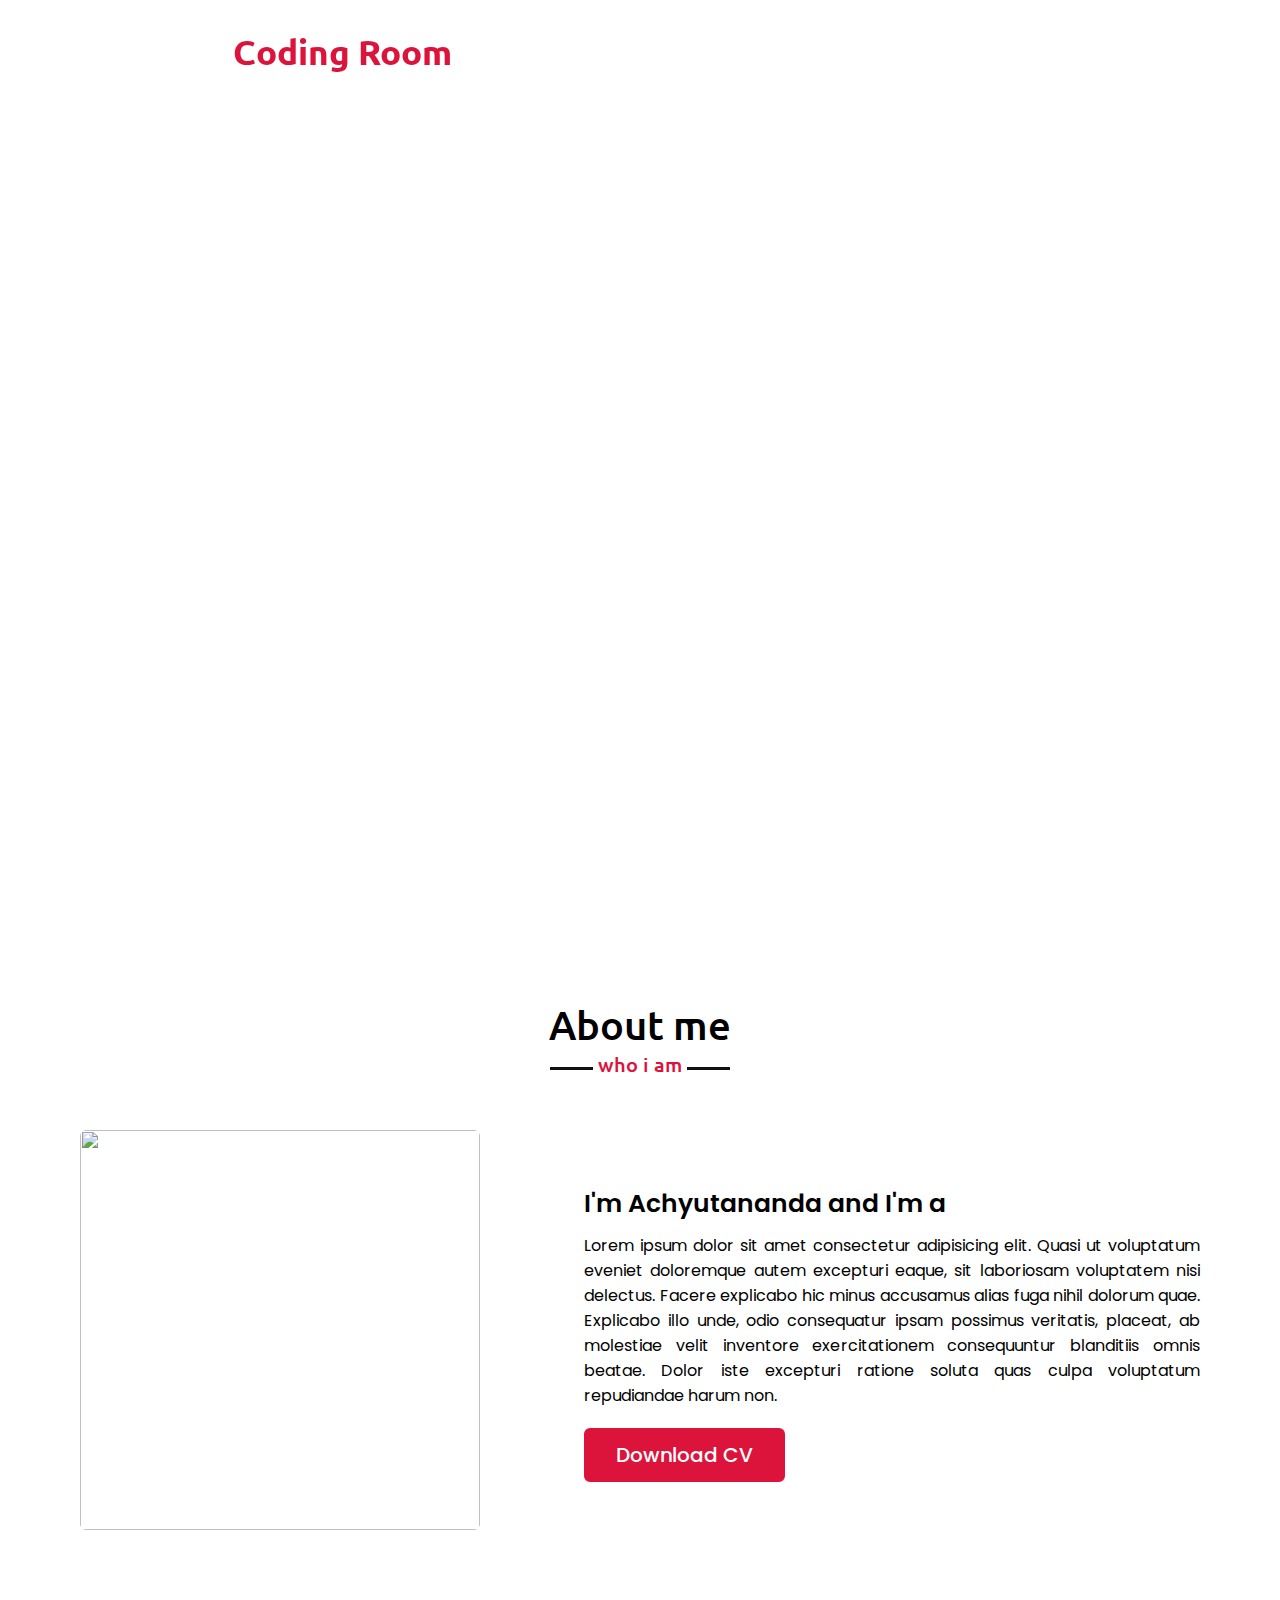
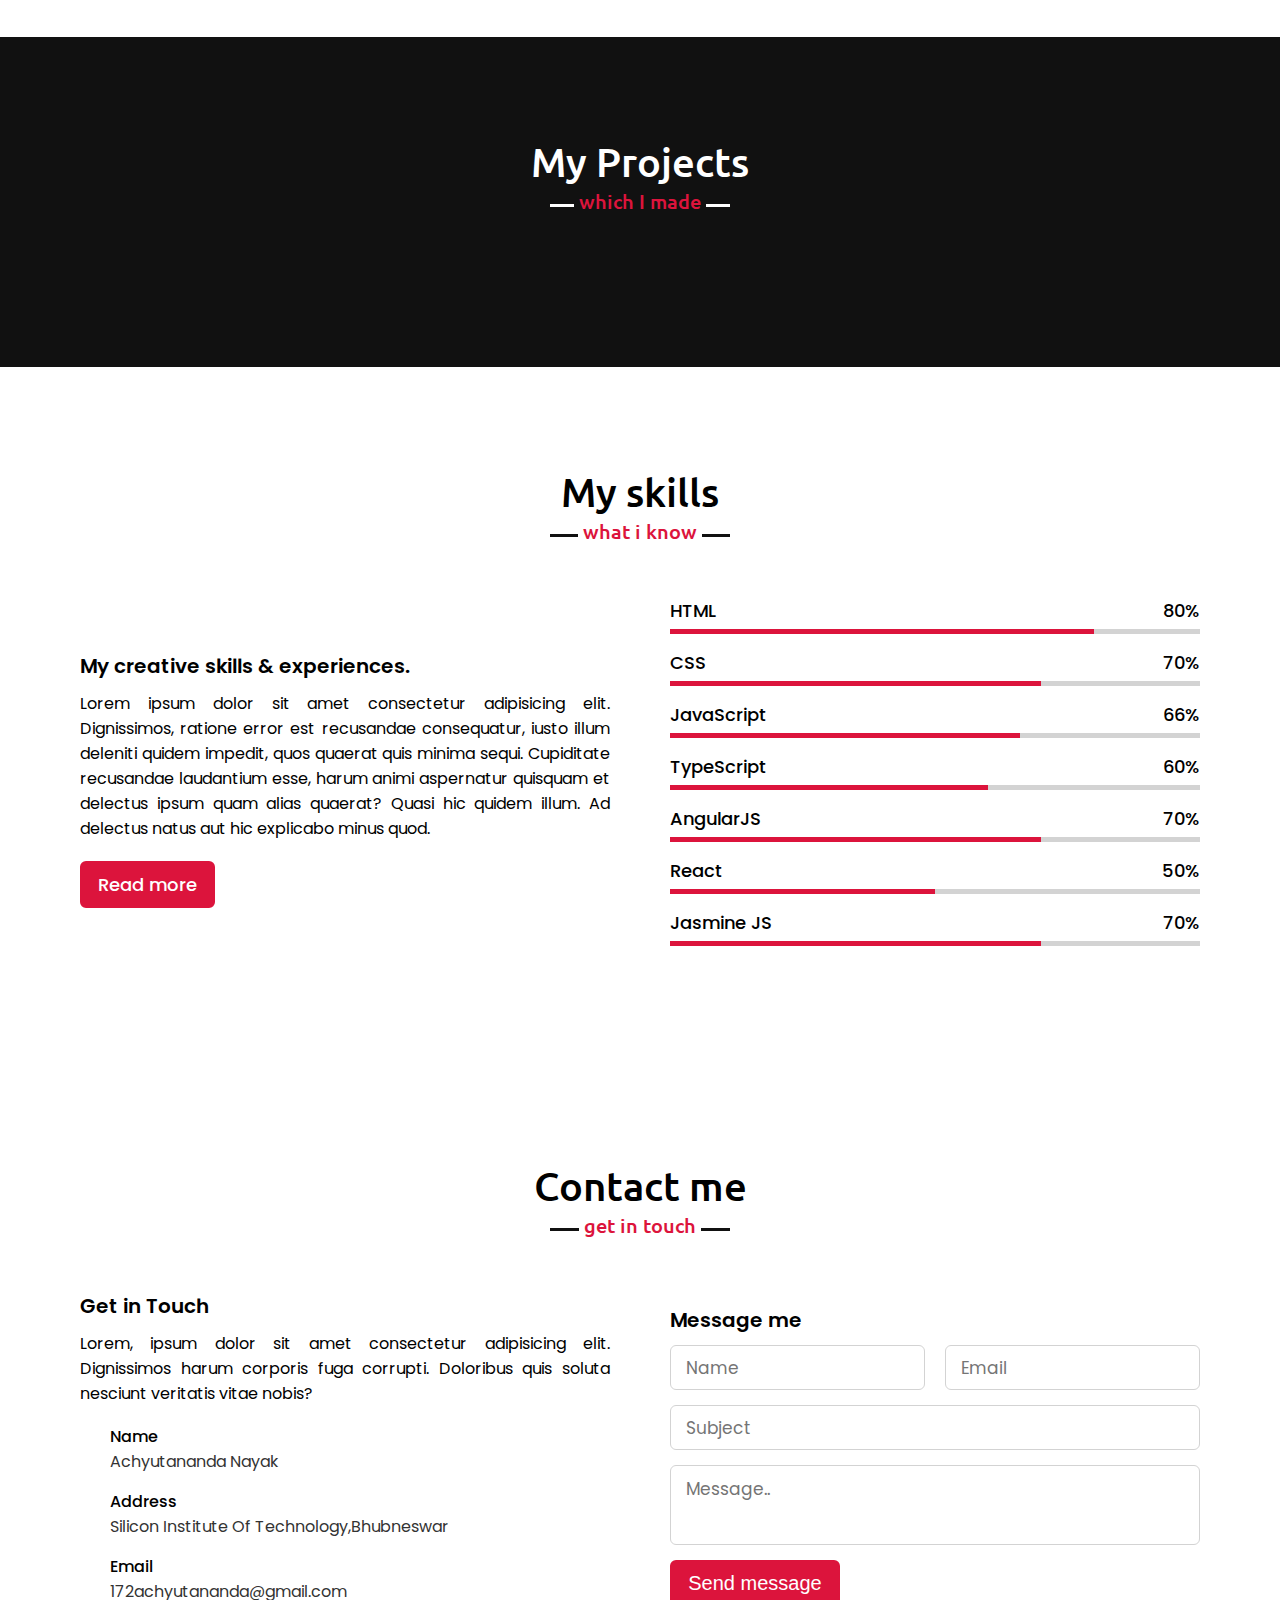
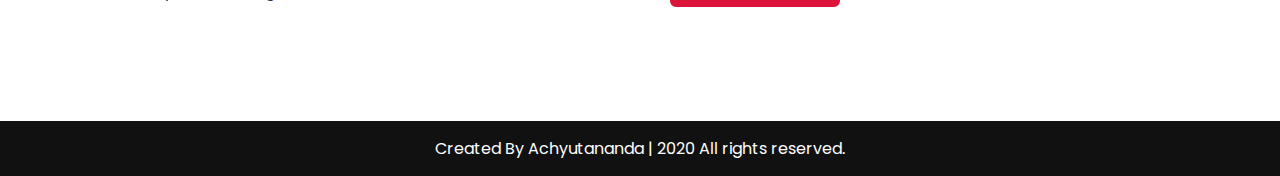
==== index.html @ 531f8e91 "Validation in contact form" ====
<!DOCTYPE html>
<!-- Created By CodingNepal -->
<html lang="en">

<head>
    <meta charset="UTF-8">
    <meta name="viewport" content="width=device-width, initial-scale=1.0">
    <title>Personal Portfolio Website</title>
    <link rel="stylesheet" href="style.css">
    <script src="https://kit.fontawesome.com/a076d05399.js"></script>
    <script src="https://code.jquery.com/jquery-3.5.1.min.js"></script>
    <script src="https://cdnjs.cloudflare.com/ajax/libs/typed.js/2.0.11/typed.min.js"></script>
    <script src="https://cdnjs.cloudflare.com/ajax/libs/waypoints/4.0.1/jquery.waypoints.min.js"></script>
    <script src="https://cdnjs.cloudflare.com/ajax/libs/OwlCarousel2/2.3.4/owl.carousel.min.js"></script>
    <link rel="stylesheet"
        href="https://cdnjs.cloudflare.com/ajax/libs/OwlCarousel2/2.3.4/assets/owl.carousel.min.css" />

</head>

<body>
    <div class="scroll-up-btn">
        <i class="fas fa-angle-up"></i>
    </div>
    <nav class="navbar">
        <div class="max-width">
            <div class="logo"><a href="#">Achyut's<span> Coding Room</span></a></div>
            <ul class="menu">
                <li><a href="#home" class="menu-btn">Home</a></li>
                <li><a href="#about" class="menu-btn">About</a></li>
                <!-- <li><a href="#services" class="menu-btn">Services</a></li> -->
                <li><a href="#teams" class="menu-btn">Projects</a></li>
                <li><a href="#skills" class="menu-btn">Skills</a></li>
                <li><a href="#contact" class="menu-btn">Contact</a></li>
            </ul>
            <div class="menu-btn">
                <i class="fas fa-bars"></i>
            </div>
        </div>
    </nav>

    <!-- home section start -->
    <section class="home" id="home">
        <div class="max-width">
            <div class="home-content">
                <div class="text-1">Hello, my name is</div>
                <div class="text-2">Achyutananda Nayak</div>
                <div class="text-3">And I'm a <span class="typing"></span></div>
                <!-- <a href="#">Hire me</a> -->
            </div>
        </div>
    </section>

    <!-- about section start -->
    <section class="about" id="about">
        <div class="max-width">
            <h2 class="title">About me</h2>
            <div class="about-content">
                <div class="column left">
                    <img src="images/profile-1.jpeg" alt="">
                </div>
                <div class="column right">
                    <div class="text">I'm Achyutananda and I'm a <span class="typing-2"></span></div>
                    <p>Lorem ipsum dolor sit amet consectetur adipisicing elit. Quasi ut voluptatum eveniet doloremque
                        autem excepturi eaque, sit laboriosam voluptatem nisi delectus. Facere explicabo hic minus
                        accusamus alias fuga nihil dolorum quae. Explicabo illo unde, odio consequatur ipsam possimus
                        veritatis, placeat, ab molestiae velit inventore exercitationem consequuntur blanditiis omnis
                        beatae. Dolor iste excepturi ratione soluta quas culpa voluptatum repudiandae harum non.</p>
                    <a href="cv/My_CV.pdf">Download CV</a>
                </div>
            </div>
        </div>
    </section>

    <!-- services section start -->
    <!-- <section class="services" id="services">
        <div class="max-width">
            <h2 class="title">My services</h2>
            <div class="serv-content">
                <div class="card">
                    <div class="box">
                        <i class="fas fa-paint-brush"></i>
                        <div class="text">Web Design</div>
                        <p>Lorem ipsum dolor sit amet consectetur, adipisicing elit. Rem quia sunt, quasi quo illo enim.</p>
                    </div>
                </div>
                <div class="card">
                    <div class="box">
                        <i class="fas fa-chart-line"></i>
                        <div class="text">Advertising</div>
                        <p>Lorem ipsum dolor sit amet consectetur, adipisicing elit. Rem quia sunt, quasi quo illo enim.</p>
                    </div>
                </div>
                <div class="card">
                    <div class="box">
                        <i class="fas fa-code"></i>
                        <div class="text">Apps Design</div>
                        <p>Lorem ipsum dolor sit amet consectetur, adipisicing elit. Rem quia sunt, quasi quo illo enim.</p>
                    </div>
                </div>
               </div>
            </div>
        </div>
    </section> -->

    <!-- teams section start -->
    <section class="teams" id="teams">
        <div class="max-width">
            <h2 class="title">My Projects</h2>
            <div class="carousel owl-carousel">
                <div class="card">
                    <div class="box">
                        <img src="images/lib.jpg" alt="">
                        <div class="text">Library Management System(Python)</div>
                        <p>Lorem ipsum dolor sit amet consectetur adipisicing elit.</p>
                    </div>
                </div>
                <div class="card">
                    <div class="box">
                        <img src="images/profile-2.jpeg" alt="">
                        <div class="text">Text Utility Using Django</div>
                        <p>Lorem ipsum dolor sit amet consectetur adipisicing elit.</p>
                    </div>
                </div>
                <div class="card">
                    <div class="box">
                        <img src="images/profile-3.jpeg" alt="">
                        <div class="text">Modify ToDo List Using AngularJS</div>
                        <p>Lorem ipsum dolor sit amet consectetur adipisicing elit.</p>
                    </div>
                </div>
                <div class="card">
                    <a href="https://glacial-plateau-45925.herokuapp.com/">
                        <div class="box">
                            <img src="images/profile-4.jpeg" alt="">
                            <div class="text" style="color: white;">NEWS API/COVID Tracker(AngularJS)</div>
                            <p style="color: white;">Lorem ipsum dolor sit amet consectetur adipisicing elit.</p>
                        </div>
                    </a>
                </div>
                <div class="card">
                    <div class="box">
                        <img src="images/profile-5.jpeg" alt="">
                        <div class="text">Exercise Planner Using REACT</div>
                        <p>Lorem ipsum dolor sit amet consectetur adipisicing elit.</p>
                    </div>
                </div>
            </div>
        </div>
    </section>

    <!-- skills section start -->
    <section class="skills" id="skills">
        <div class="max-width">
            <h2 class="title">My skills</h2>
            <div class="skills-content">
                <div class="column left">
                    <div class="text">My creative skills & experiences.</div>
                    <p>Lorem ipsum dolor sit amet consectetur adipisicing elit. Dignissimos, ratione error est
                        recusandae consequatur, iusto illum deleniti quidem impedit, quos quaerat quis minima sequi.
                        Cupiditate recusandae laudantium esse, harum animi aspernatur quisquam et delectus ipsum quam
                        alias quaerat? Quasi hic quidem illum. Ad delectus natus aut hic explicabo minus quod.</p>
                    <a href="#">Read more</a>
                </div>
                <div class="column right">
                    <div class="bars">
                        <div class="info">
                            <span>HTML</span>
                            <span>80%</span>
                        </div>
                        <div class="line html"></div>
                    </div>
                    <div class="bars">
                        <div class="info">
                            <span>CSS</span>
                            <span>70%</span>
                        </div>
                        <div class="line css"></div>
                    </div>
                    <div class="bars">
                        <div class="info">
                            <span>JavaScript</span>
                            <span>66%</span>
                        </div>
                        <div class="line js"></div>
                    </div>
                    <div class="bars">
                        <div class="info">
                            <span>TypeScript</span>
                            <span>60%</span>
                        </div>
                        <div class="line ts"></div>
                    </div>
                    <div class="bars">
                        <div class="info">
                            <span>AngularJS</span>
                            <span>70%</span>
                        </div>
                        <div class="line php"></div>
                    </div>
                    <div class="bars">
                        <div class="info">
                            <span>React</span>
                            <span>50%</span>
                        </div>
                        <div class="line mysql"></div>
                    </div>
                    <div class="bars">
                        <div class="info">
                            <span>Jasmine JS</span>
                            <span>70%</span>
                        </div>
                        <div class="line jasmine"></div>
                    </div>
                </div>
            </div>
        </div>
    </section>

    <!-- contact section start -->
    <section class="contact" id="contact">
        <div class="max-width">
            <h2 class="title">Contact me</h2>
            <div class="contact-content">
                <div class="column left">
                    <div class="text">Get in Touch</div>
                    <p>Lorem, ipsum dolor sit amet consectetur adipisicing elit. Dignissimos harum corporis fuga
                        corrupti. Doloribus quis soluta nesciunt veritatis vitae nobis?</p>
                    <div class="icons">
                        <div class="row">
                            <i class="fas fa-user"></i>
                            <div class="info">
                                <div class="head">Name</div>
                                <div class="sub-title">Achyutananda Nayak</div>
                            </div>
                        </div>
                        <div class="row">
                            <i class="fas fa-map-marker-alt"></i>
                            <div class="info">
                                <div class="head">Address</div>
                                <div class="sub-title">Silicon Institute Of Technology,Bhubneswar</div>
                            </div>
                        </div>
                        <div class="row">
                            <i class="fas fa-envelope"></i>
                            <div class="info">
                                <div class="head">Email</div>
                                <div class="sub-title">172achyutananda@gmail.com</div>
                            </div>
                        </div>
                    </div>
                </div>
                <div class="column right">
                    <div class="text">Message me</div>
                    <form class="gform" method="POST"
                        action="https://script.google.com/macros/s/AKfycby1kFHwyreV8laAPIJxpf_cUjAVO96ChdlX4iyC/exec" >
                        <div class="fields">
                            <div class="field name">
                                <input type="text" id="a" placeholder="Name" required name="name">
                            </div>
                            <div class="field email">
                                <input type="email" id="b" placeholder="Email" required name="email">
                            </div>
                        </div>
                        <div class="field">
                            <input type="text" id="c" placeholder="Subject" required name="subject">
                        </div>
                        <div class="field textarea">
                            <textarea cols="30" rows="10" id="d" placeholder="Message.." required name="message"></textarea>
                        </div>
                        <div class="button">
                            <button type="submit" value="send mail" name="submit" onclick="sendEmail()" >Send
                                message</button>
                        </div>
                        <script>
                            function sendEmail(){
                                if (document.getElementById('a').value == '' || document.getElementById('b').value == '' || document.getElementById('c').value == '' || document.getElementById('d').value == '') {
                                    alert('Please fill up all the feilds!!')
                                } else {
                                    setTimeout(() => {
                                        window.location = "thank.html";
                                        // window.location="index.html#contact";
                                        // location.reload(true);
                                    }, 2000);
                                }
                                
                            }
                        </script>
                        <div class="thankyou_message" style="display:none;">
                            <h3><em>Thanks</em> for contacting us!</h3>
                            <h3>
                                We will get back to you soon!</h3>
                        </div>

                    </form>
                </div>
            </div>
        </div>
    </section>
    <script data-cfasync="false" src="/form-submission-handler.js"></script>

    <!-- footer section start -->
    <footer>
        <span>Created By Achyutananda</a> | <span class="far fa-copyright"></span> 2020 All rights reserved.</span>
    </footer>

    <script src="script.js"></script>
    <script src="Notifi/push.min.js"></script>
    <script src="Notifi/serviceWorker.min.js"></script>
</body>

</html>
---- style.css ----
/*  import google fonts */
@import url('https://fonts.googleapis.com/css2?family=Poppins:wght@400;500;600;700&family=Ubuntu:wght@400;500;700&display=swap');

*{
    margin: 0;
    padding: 0;
    box-sizing: border-box;
    text-decoration: none;
}
html{
    scroll-behavior: smooth;
}

/* custom scroll bar */
::-webkit-scrollbar {
    width: 10px;
}
::-webkit-scrollbar-track {
    background: #f1f1f1;
}
::-webkit-scrollbar-thumb {
    background: #888;
}

::-webkit-scrollbar-thumb:hover {
    background: #555;
}

/* all similar content styling codes */
section{
    padding: 100px 0;
}
.max-width{
    max-width: 1300px;
    padding: 0 80px;
    margin: auto;
}
.about, .services, .skills, .teams, .contact, footer{
    font-family: 'Poppins', sans-serif;
}
.about .about-content, 
.services .serv-content,
.skills .skills-content,
.contact .contact-content{
    display: flex;
    flex-wrap: wrap;
    align-items: center;
    justify-content: space-between;
}
section .title{
    position: relative;
    text-align: center;
    font-size: 40px;
    font-weight: 500;
    margin-bottom: 60px;
    padding-bottom: 20px;
    font-family: 'Ubuntu', sans-serif;
}
section .title::before{
    content: "";
    position: absolute;
    bottom: 0px;
    left: 50%;
    width: 180px;
    height: 3px;
    background: #111;
    transform: translateX(-50%);
}
section .title::after{
    position: absolute;
    bottom: -8px;
    left: 50%;
    font-size: 20px;
    color: crimson;
    padding: 0 5px;
    background: #fff;
    transform: translateX(-50%);
}

/* navbar styling */
.navbar{
    position: fixed;
    width: 100%;
    z-index: 999;
    padding: 30px 0;
    font-family: 'Ubuntu', sans-serif;
    transition: all 0.3s ease;
}
.navbar.sticky{
    padding: 15px 0;
    background: crimson;
}
.navbar .max-width{
    display: flex;
    align-items: center;
    justify-content: space-between;
}
.navbar .logo a{
    color: #fff;
    font-size: 35px;
    font-weight: 600;
}
.navbar .logo a span{
    color: crimson;
    transition: all 0.3s ease;
}
.navbar.sticky .logo a span{
    color: #fff;
}
.navbar .menu li{
    list-style: none;
    display: inline-block;
}
.navbar .menu li a{
    display: block;
    color: #fff;
    font-size: 18px;
    font-weight: 500;
    margin-left: 25px;
    transition: color 0.3s ease;
}
.navbar .menu li a:hover{
    color: crimson;
}
.navbar.sticky .menu li a:hover{
    color: #fff;
}

/* menu btn styling */
.menu-btn{
    color: #fff;
    font-size: 23px;
    cursor: pointer;
    display: none;
}
.scroll-up-btn{
    position: fixed;
    height: 45px;
    width: 42px;
    background: crimson;
    right: 30px;
    bottom: 10px;
    text-align: center;
    line-height: 45px;
    color: #fff;
    z-index: 9999;
    font-size: 30px;
    border-radius: 6px;
    border-bottom-width: 2px;
    cursor: pointer;
    opacity: 0;
    pointer-events: none;
    transition: all 0.3s ease;
}
.scroll-up-btn.show{
    bottom: 30px;
    opacity: 1;
    pointer-events: auto;
}
.scroll-up-btn:hover{
    filter: brightness(90%);
}

  
/* home section styling */
.home{
    display: flex;
    background: url("images/banner.jpg") no-repeat center;
    height: 100vh;
    color: #fff;
    min-height: 500px;
    background-size: cover;
    background-attachment: fixed;
    font-family: 'Ubuntu', sans-serif;
}
.home .max-width{
    margin: auto 0 auto 30px;
}
.home .home-content .text-1{
    font-size: 27px;
}
.home .home-content .text-2{
    font-size: 75px;
    font-weight: 600;
    margin-left: -3px;
}
.home .home-content .text-3{
    font-size: 40px;
    margin: 5px 0;
}
.home .home-content .text-3 span{
    color: crimson;
    font-weight: 500;
}
.home .home-content a{
    display: inline-block;
    background: crimson;
    color: #fff;
    font-size: 25px;
    padding: 12px 36px;
    margin-top: 20px;
    font-weight: 400;
    border-radius: 6px;
    border: 2px solid crimson;
    transition: all 0.3s ease;
}
.home .home-content a:hover{
    color: crimson;
    background: none;
}

/* about section styling */
.about .title::after{
    content: "who i am";
}
.about .about-content .left{
    width: 45%;
}
.about .about-content .left img{
    height: 400px;
    width: 400px;
    object-fit: cover;
    border-radius: 6px;
}
.about .about-content .right{
    width: 55%;
}
.about .about-content .right .text{
    font-size: 25px;
    font-weight: 600;
    margin-bottom: 10px;
}
.about .about-content .right .text span{
    color: crimson;
}
.about .about-content .right p{
    text-align: justify;
}
.about .about-content .right a{
    display: inline-block;
    background: crimson;
    color: #fff;
    font-size: 20px;
    font-weight: 500;
    padding: 10px 30px;
    margin-top: 20px;
    border-radius: 6px;
    border: 2px solid crimson;
    transition: all 0.3s ease;
}
.about .about-content .right a:hover{
    color: crimson;
    background: none;
}

/* services section styling */
.services, .teams{
    color:#fff;
    background: #111;
}
.services .title::before,
.teams .title::before{
    background: #fff;
}
.services .title::after,
.teams .title::after{
    background: #111;
    content: "what i provide";
}
.services .serv-content .card{
    width: calc(33% - 20px);
    background: #222;
    text-align: center;
    border-radius: 6px;
    padding: 20px 25px;
    cursor: pointer;
    transition: all 0.3s ease;
}
.services .serv-content .card:hover{
    background: crimson;
}
.services .serv-content .card .box{
    transition: all 0.3s ease;
}
.services .serv-content .card:hover .box{
    transform: scale(1.05);
}
.services .serv-content .card i{
    font-size: 50px;
    color: crimson;
    transition: color 0.3s ease;
}
.services .serv-content .card:hover i{
    color: #fff;
}
.services .serv-content .card .text{
    font-size: 25px;
    font-weight: 500;
    margin: 10px 0 7px 0;
}

/* skills section styling */

.skills .title::after{
    content: "what i know";
}
.skills .skills-content .column{
    width: calc(50% - 30px);
}
.skills .skills-content .left .text{
    font-size: 20px;
    font-weight: 600;
    margin-bottom: 10px;
}
.skills .skills-content .left p{
    text-align: justify;
}
.skills .skills-content .left a{
    display: inline-block;
    background: crimson;
    color: #fff;
    font-size: 18px;
    font-weight: 500;
    padding: 8px 16px;
    margin-top: 20px;
    border-radius: 6px;
    border: 2px solid crimson;
    transition: all 0.3s ease;
}
.skills .skills-content .left a:hover{
    color: crimson;
    background: none;
}
.skills .skills-content .right .bars{
    margin-bottom: 15px;
}
.skills .skills-content .right .info{
    display: flex;
    margin-bottom: 5px;
    align-items: center;
    justify-content: space-between;
}
.skills .skills-content .right span{
    font-weight: 500;
    font-size: 18px;
}
.skills .skills-content .right .line{
    height: 5px;
    width: 100%;
    background: lightgrey;
    position: relative;
}
.skills .skills-content .right .line::before{
    content: "";
    position: absolute;
    height: 100%;
    left: 0;
    top: 0;
    background: crimson;
}
.skills-content .right .html::before{
    width: 80%;
}
.skills-content .right .css::before{
    width: 70%;
}
.skills-content .right .js::before{
    width: 66%;
}
.skills-content .right .ts::before{
    width: 60%;
}
.skills-content .right .php::before{
    width: 70%;
}
.skills-content .right .mysql::before{
    width: 50%;
}
.skills-content .right .jasmine::before{
    width: 70%;
}

/* teams section styling */
.teams .title::after{
    content: "which I made";
}
.teams .carousel .card{
    background: #222;
    border-radius: 6px;
    padding: 25px 35px;
    text-align: center;
    overflow: hidden;
    transition: all 0.3s ease;
}
.teams .carousel .card:hover{
    background: crimson;
}
.teams .carousel .card .box{
    display: flex;
    flex-direction: column;
    align-items: center;
    justify-content: center;
    transition: all 0.3s ease;
}
.teams .carousel .card:hover .box{
    transform: scale(1.05);
}
.teams .carousel .card .text{
    font-size: 25px;
    font-weight: 500;
    margin: 10px 0 7px 0;
}
.teams .carousel .card img{
    height: 150px;
    width: 150px;
    object-fit: cover;
    border-radius: 50%;
    border: 5px solid crimson;
    transition: all 0.3s ease;
}
.teams .carousel .card:hover img{
    border-color: #fff;
}
.owl-dots{
    text-align: center;
    margin-top: 20px;
}
.owl-dot{
    height: 13px;
    width: 13px;
    margin: 0 5px;
    outline: none!important;
    border-radius: 50%;
    border: 2px solid crimson!important;
    transition: all 0.3s ease;
}
.owl-dot.active{
    width: 35px;
    border-radius: 14px;
}
.owl-dot.active,
.owl-dot:hover{
    background: crimson!important;
}

/* contact section styling */
.contact .title::after{
    content: "get in touch";
}
.contact .contact-content .column{
    width: calc(50% - 30px);
}
.contact .contact-content .text{
    font-size: 20px;
    font-weight: 600;
    margin-bottom: 10px;
}
.contact .contact-content .left p{
    text-align: justify;
}
.contact .contact-content .left .icons{
    margin: 10px 0;
}
.contact .contact-content .row{
    display: flex;
    height: 65px;
    align-items: center;
}
.contact .contact-content .row .info{
    margin-left: 30px;
}
.contact .contact-content .row i{
    font-size: 25px;
    color: crimson;
}
.contact .contact-content .info .head{
    font-weight: 500;
}
.contact .contact-content .info .sub-title{
    color: #333;
}
.contact .right form .fields{
    display: flex;
}
.contact .right form .field,
.contact .right form .fields .field{
    height: 45px;
    width: 100%;
    margin-bottom: 15px;
}
.contact .right form .textarea{
    height: 80px;
    width: 100%;
}
.contact .right form .name{
    margin-right: 10px;
}
.contact .right form .email{
    margin-left: 10px;  
}
.contact .right form .field input,
.contact .right form .textarea textarea{
    height: 100%;
    width: 100%;
    border: 1px solid lightgrey;
    border-radius: 6px;
    outline: none;
    padding: 0 15px;
    font-size: 17px;
    font-family: 'Poppins', sans-serif;
    transition: all 0.3s ease;
}
.contact .right form .field input:focus,
.contact .right form .textarea textarea:focus{
    border-color: #b3b3b3;
}
.contact .right form .textarea textarea{
    padding-top: 10px;
    resize: none;
}
.contact .right form .button{
    height: 47px;
    width: 170px;
}
.contact .right form .button button{
    width: 100%;
    height: 100%;
    border: 2px solid crimson;
    background: crimson;
    color: #fff;
    outline: none;
    font-size: 20px;
    font-weight: 500;
    border-radius: 6px;
    cursor: pointer;
    transition: all 0.3s ease;
}
.contact .right form .button button:hover{
    color: crimson;
    background: none;
}

/* footer section styling */
footer{
    background: #111;
    padding: 15px 23px;
    color: #fff;
    text-align: center;
}
footer span a{
    color: crimson;
    text-decoration: none;
}
footer span a:hover{
    text-decoration: underline;
}


/* responsive media query start */
@media (max-width: 1300px) {
    .home .max-width{
        margin-left: 0px;
    }
}

@media (max-width: 1104px) {
    .about .about-content .left img{
        height: 350px;
        width: 350px;
    }
}

@media (max-width: 991px) {
    .max-width{
        padding: 0 50px;
    }
}
@media (max-width: 947px){
    .menu-btn{
        display: block;
        z-index: 999;
    }
    .menu-btn i.active:before{
        content: "\f00d";
    }
    .navbar .menu{
        position: fixed;
        height: 100vh;
        width: 100%;
        left: -100%;
        top: 0;
        background: #111;
        text-align: center;
        padding-top: 80px;
        transition: all 0.3s ease;
    }
    .navbar .menu.active{
        left: 0;
    }
    .navbar .menu li{
        display: block;
    }
    .navbar .menu li a{
        display: inline-block;
        margin: 20px 0;
        font-size: 25px;
    }
    .home .home-content .text-2{
        font-size: 70px;
    }
    .home .home-content .text-3{
        font-size: 35px;
    }
    .home .home-content a{
        font-size: 23px;
        padding: 10px 30px;
    }
    .max-width{
        max-width: 930px;
    }
    .about .about-content .column{
        width: 100%;
    }
    .about .about-content .left{
        display: flex;
        justify-content: center;
        margin: 0 auto 60px;
    }
    .about .about-content .right{
        flex: 100%;
    }
    .services .serv-content .card{
        width: calc(50% - 10px);
        margin-bottom: 20px;
    }
    .skills .skills-content .column,
    .contact .contact-content .column{
        width: 100%;
        margin-bottom: 35px;
    }
}

@media (max-width: 690px) {
    .max-width{
        padding: 0 23px;
    }
    .home .home-content .text-2{
        font-size: 60px;
    }
    .home .home-content .text-3{
        font-size: 32px;
    }
    .home .home-content a{
        font-size: 20px;
    }
    .services .serv-content .card{
        width: 100%;
    }
}

@media (max-width: 500px) {
    .home .home-content .text-2{
        font-size: 50px;
    }
    .home .home-content .text-3{
        font-size: 27px;
    }
    .about .about-content .right .text,
    .skills .skills-content .left .text{
        font-size: 19px;
    }
    .contact .right form .fields{
        flex-direction: column;
    }
    .contact .right form .name,
    .contact .right form .email{
        margin: 0;
    }
    .scroll-up-btn{
        right: 15px;
        bottom: 15px;
        height: 38px;
        width: 35px;
        font-size: 23px;
        line-height: 38px;
    }
}
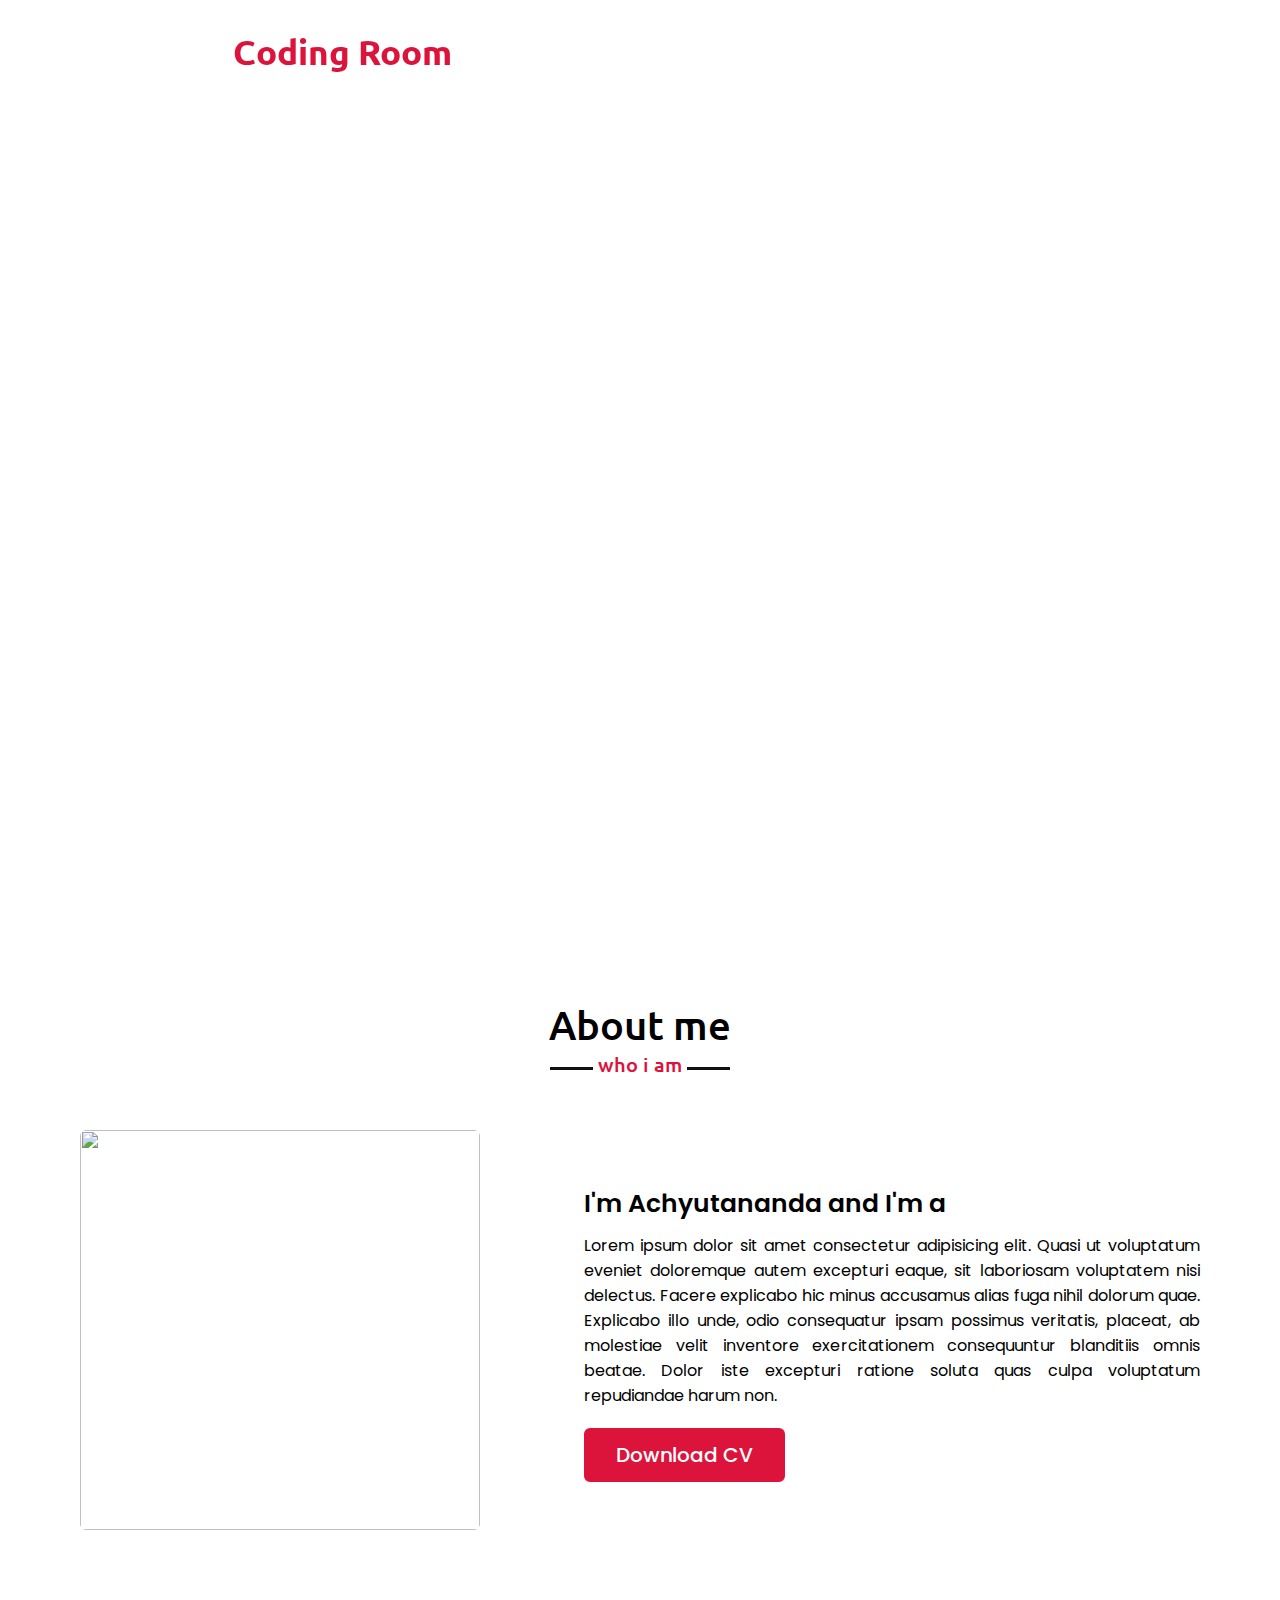
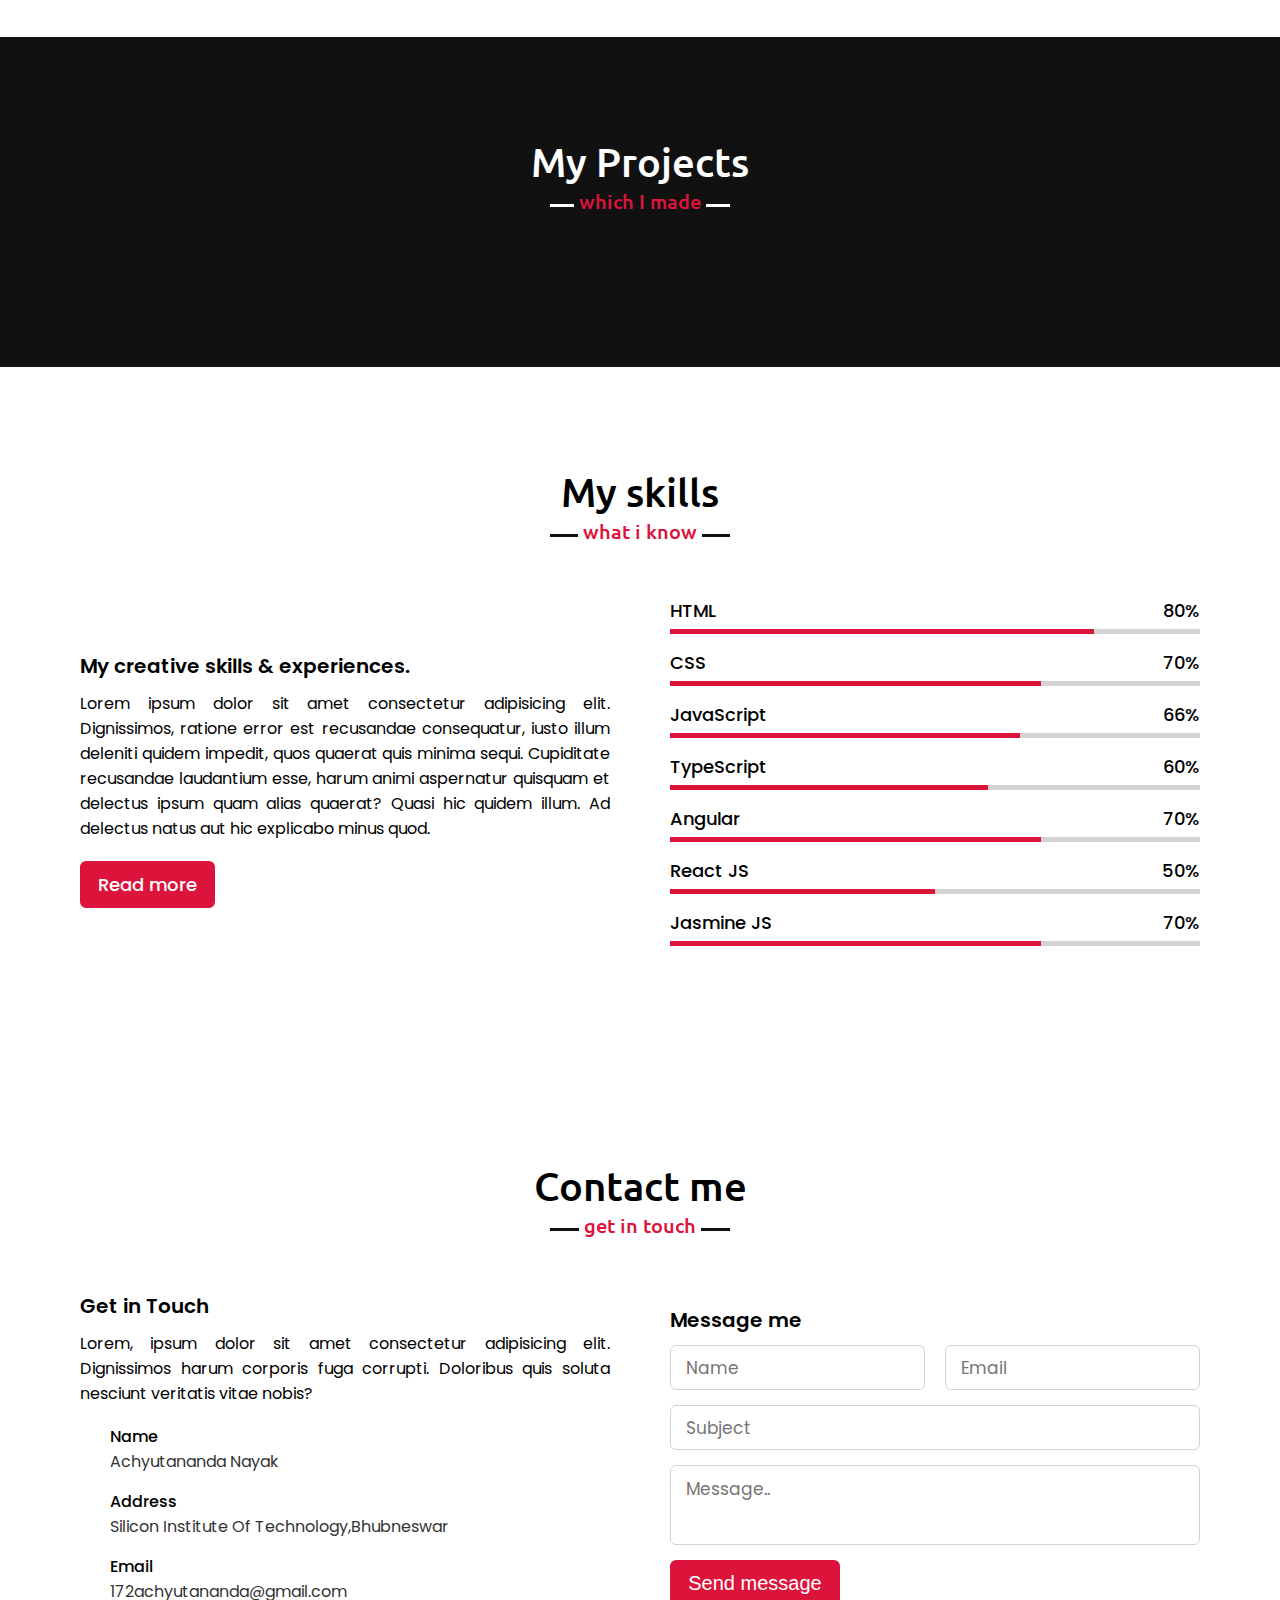
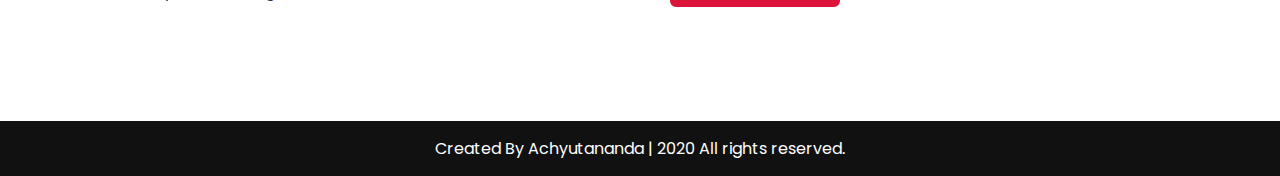
==== commit c708a70b: "change in skill" ====
--- a/index.html
+++ b/index.html
@@ -192,14 +192,14 @@
                     </div>
                     <div class="bars">
                         <div class="info">
-                            <span>AngularJS</span>
+                            <span>Angular</span>
                             <span>70%</span>
                         </div>
                         <div class="line php"></div>
                     </div>
                     <div class="bars">
                         <div class="info">
-                            <span>React</span>
+                            <span>React JS</span>
                             <span>50%</span>
                         </div>
                         <div class="line mysql"></div>
@@ -274,7 +274,7 @@
                         <script>
                             function sendEmail(){
                                 if (document.getElementById('a').value == '' || document.getElementById('b').value == '' || document.getElementById('c').value == '' || document.getElementById('d').value == '') {
-                                    alert('Please fill up all the feilds!!')
+                                    alert('*Please fill up all the feilds!!')
                                 } else {
                                     setTimeout(() => {
                                         window.location = "thank.html";
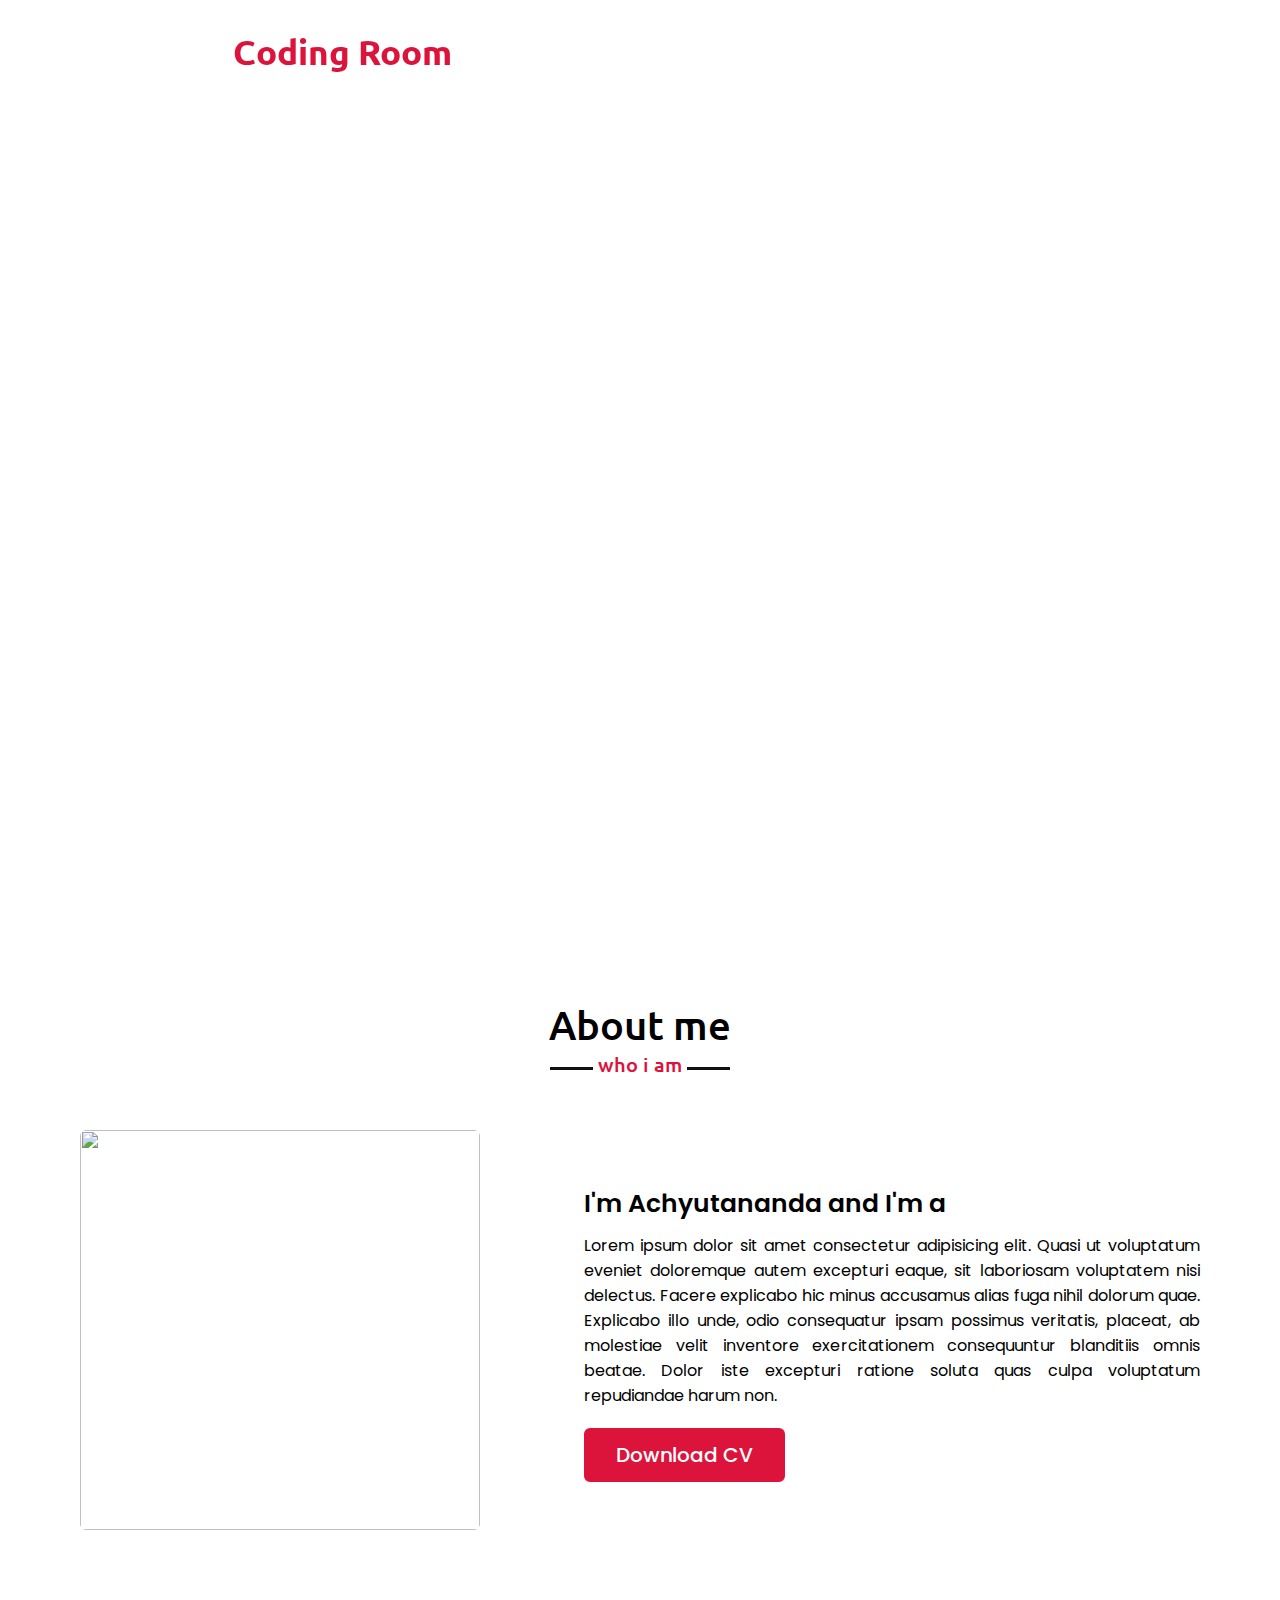
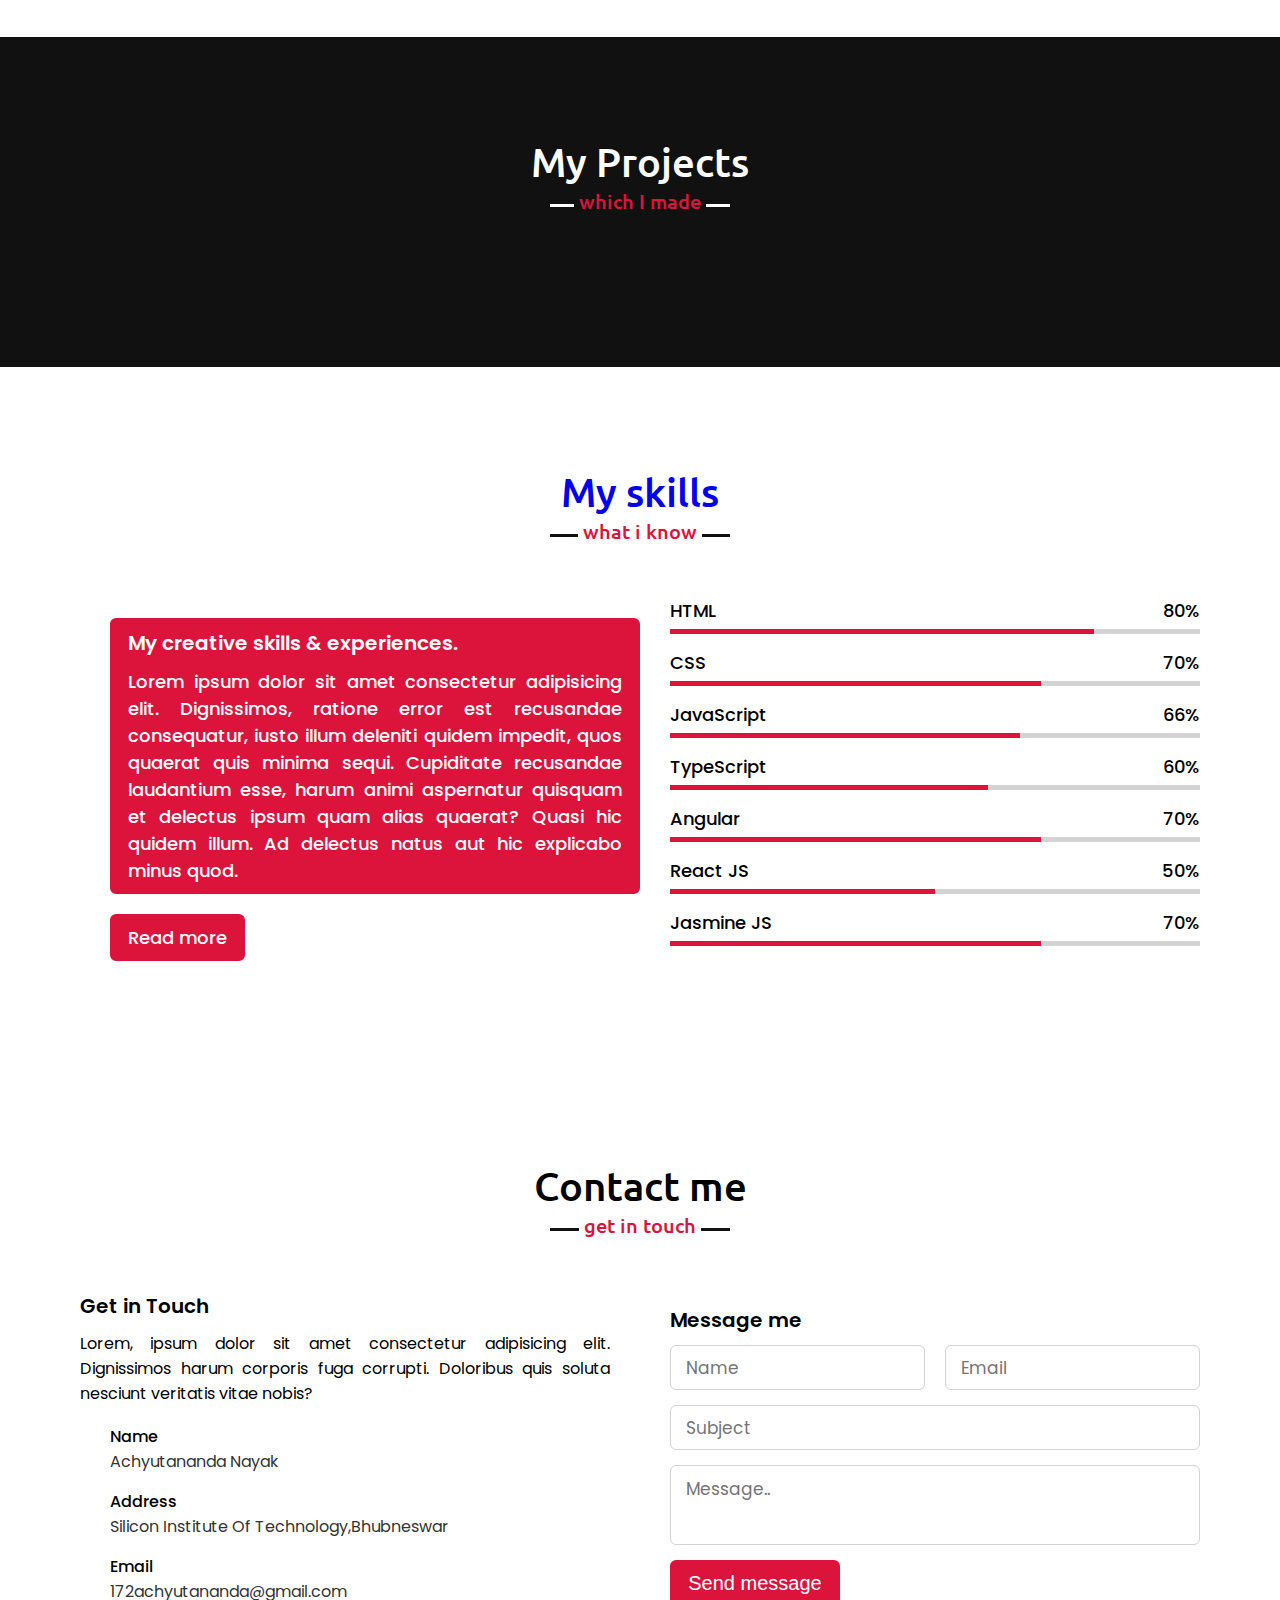
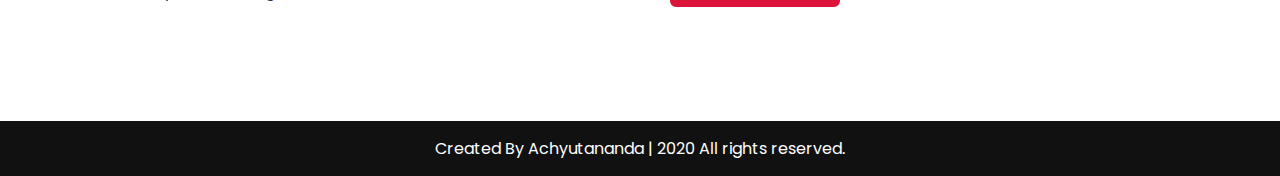
==== commit 3daf10f6: "New Projects Added" ====
--- a/index.html
+++ b/index.html
@@ -138,10 +138,35 @@
                     </a>
                 </div>
                 <div class="card">
+                    <a href="https://github.com/172Achyut/Excercise-Planner/">
                     <div class="box">
                         <img src="images/profile-5.jpeg" alt="">
-                        <div class="text">Exercise Planner Using REACT</div>
-                        <p>Lorem ipsum dolor sit amet consectetur adipisicing elit.</p>
+                        <div class="text" style="color: white;">Exercise Planner Using REACT</div>
+                        <p style="color: white;">Lorem ipsum dolor sit amet consectetur adipisicing elit.</p>
+                    </div>
+                </div>
+                <div class="card">
+                    <a href="https://flask-life-expectancy.herokuapp.com/">
+                    <div class="box">
+                        <img src="images/life.jpg" alt="">
+                        <div class="text" style="color: white;">Life Expectancy Prediction</div>
+                        <p style="color: white;">Lorem ipsum dolor sit amet consectetur adipisicing elit.</p>
+                    </div>
+                </div>
+                <div class="card">
+                    <a href="https://achyut-chating-room.herokuapp.com/">
+                    <div class="box">
+                        <img src="images/chat.jpg" alt="">
+                        <div class="text" style="color: white;">Chat Application</div>
+                        <p style="color: white;">Lorem ipsum dolor sit amet consectetur adipisicing elit.</p>
+                    </div>
+                </div>
+                <div class="card">
+                    <a href="http://react-wea.herokuapp.com/">
+                    <div class="box">
+                        <img src="images/weather.png" alt="">
+                        <div class="text" style="color: white;">Weather Application</div>
+                        <p style="color: white;">Lorem ipsum dolor sit amet consectetur adipisicing elit.</p>
                     </div>
                 </div>
             </div>
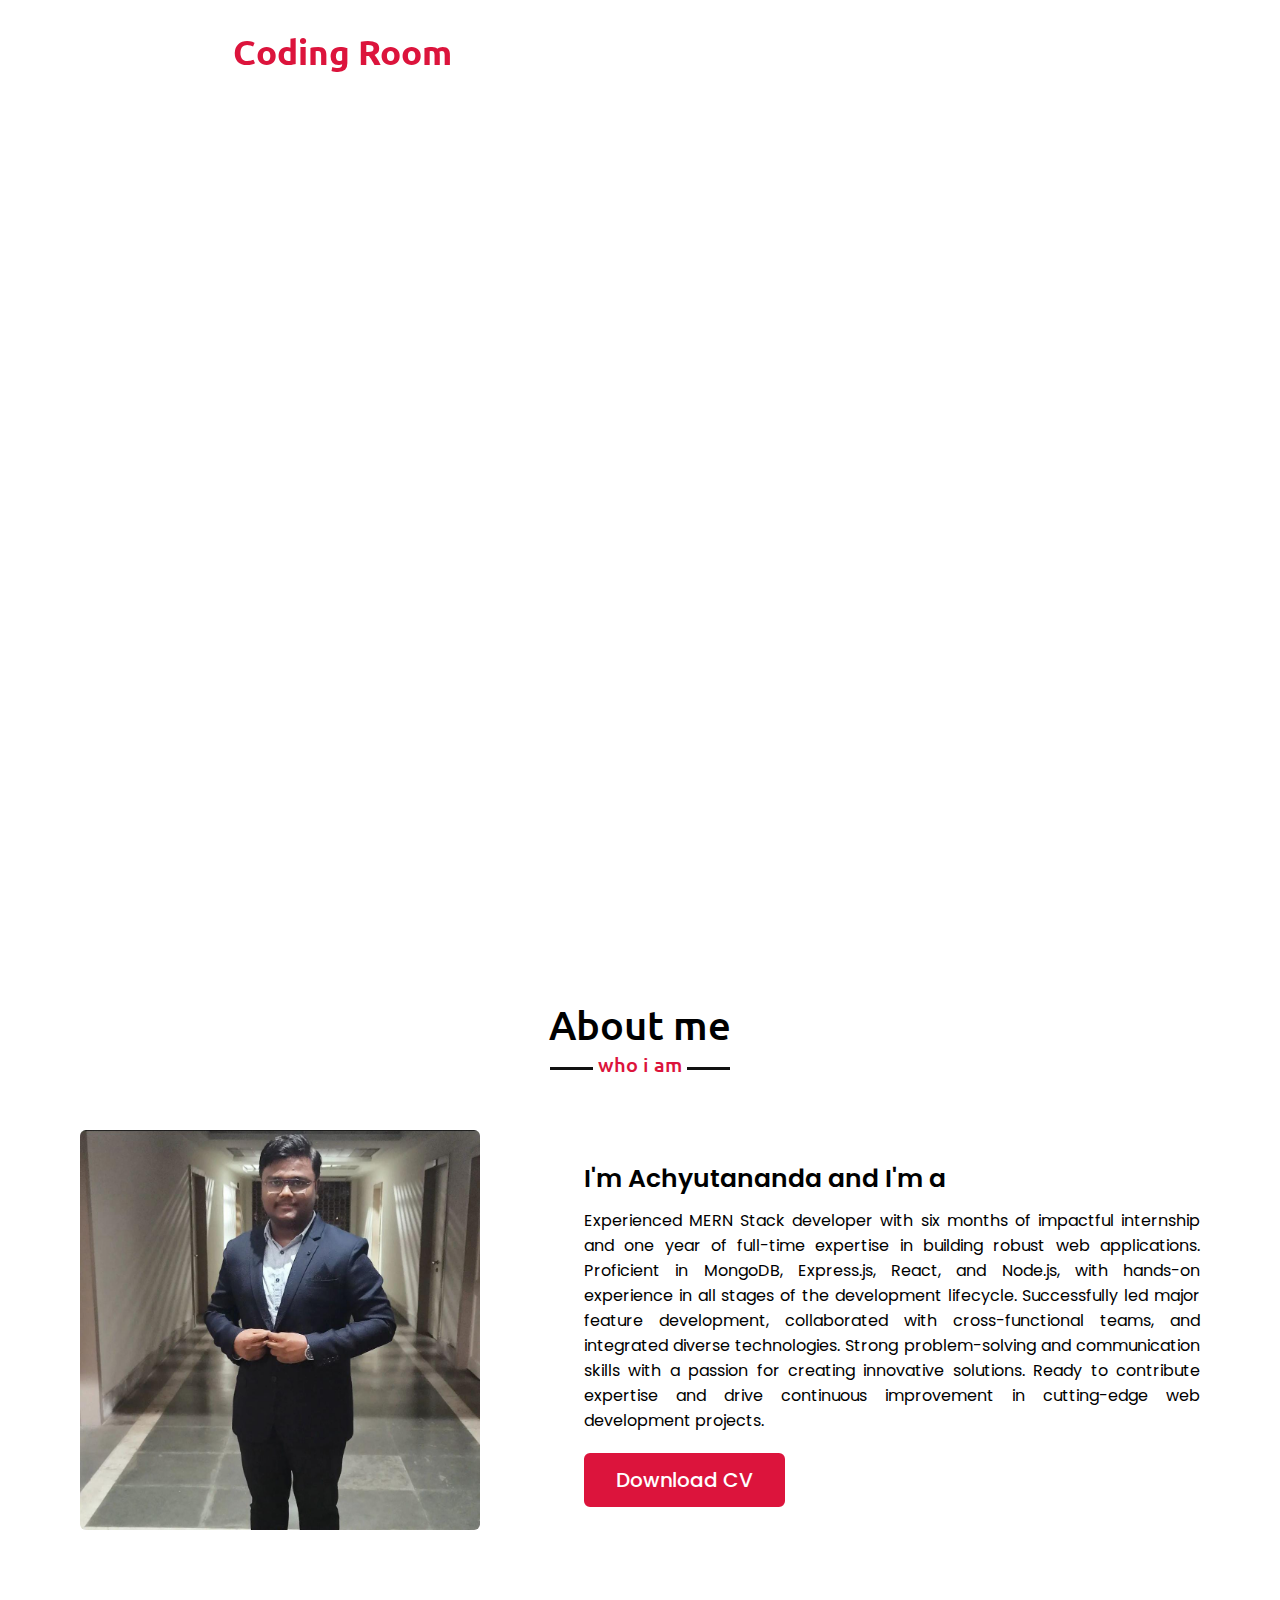
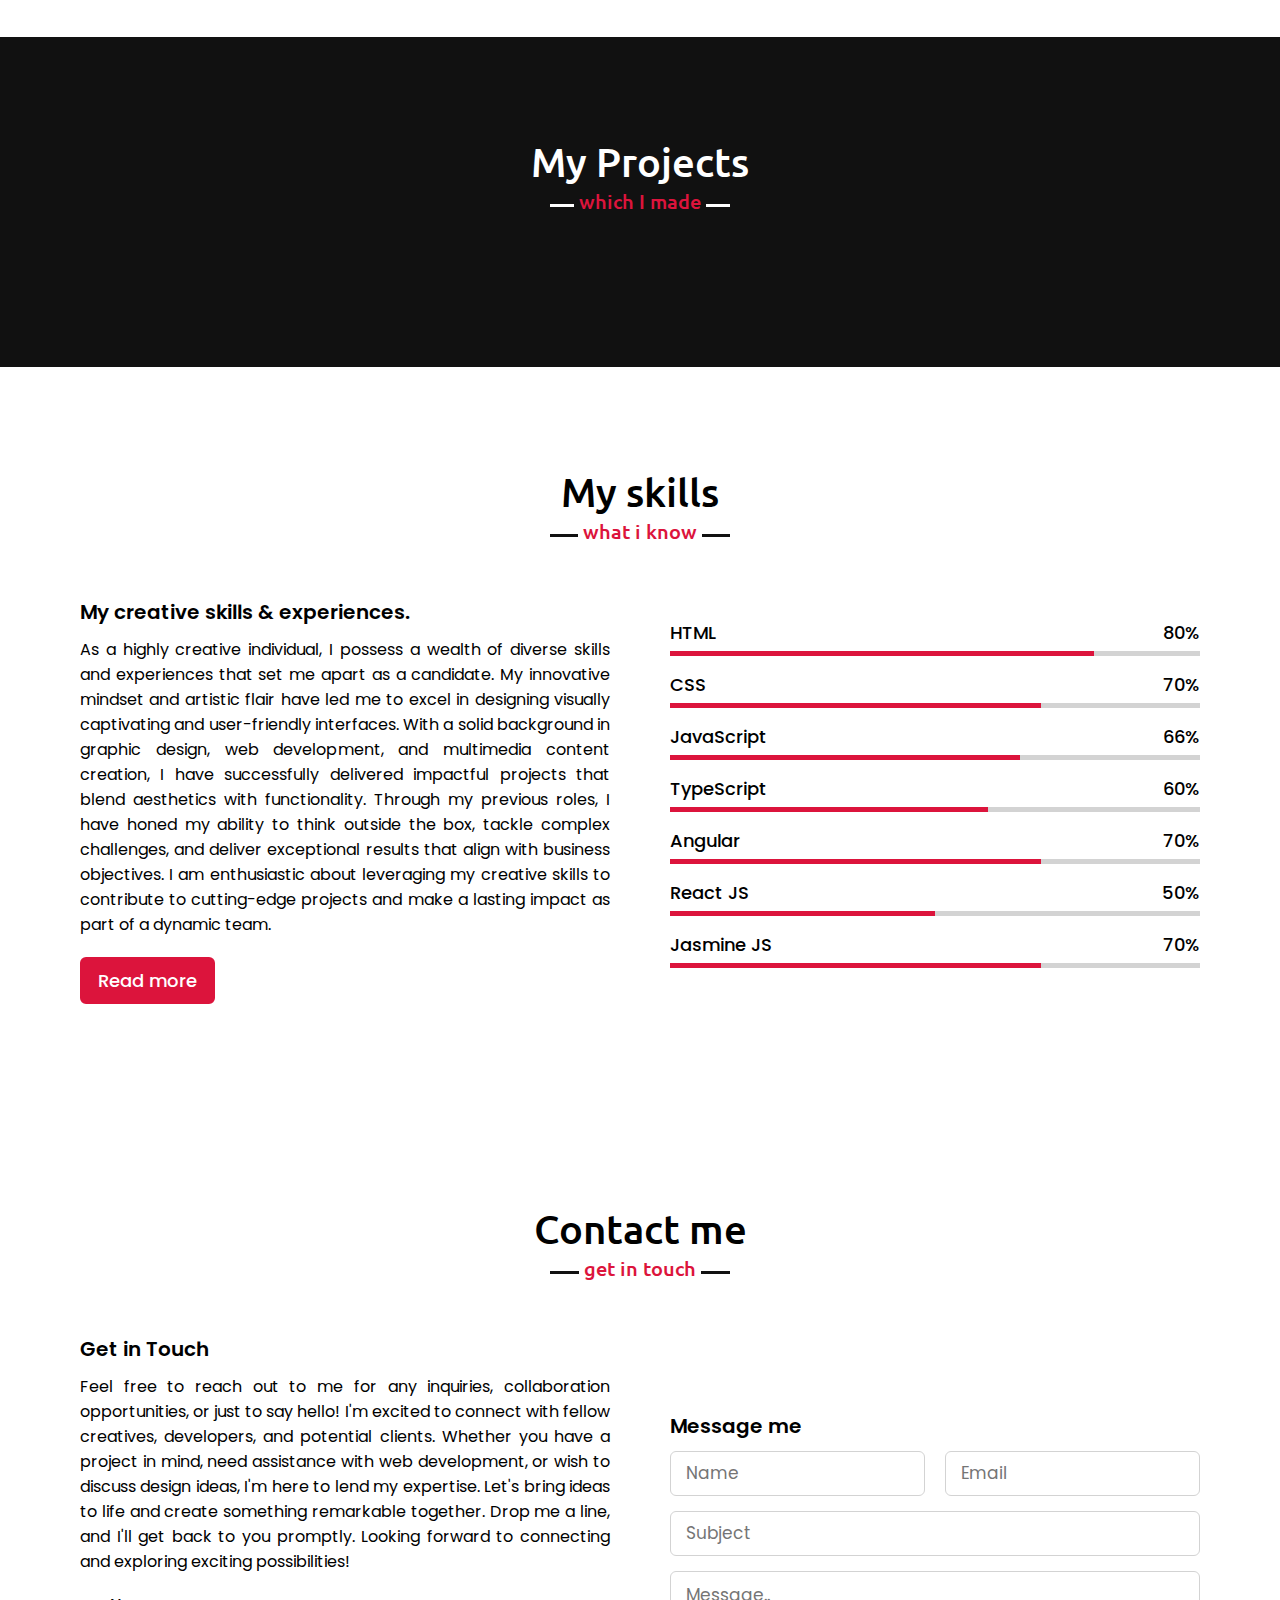
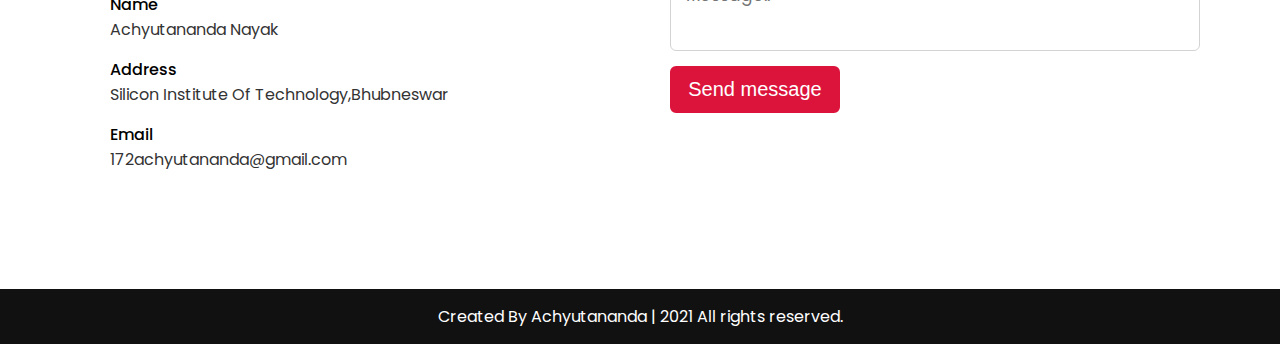
==== commit 1d69e730: "Did some static changes" ====
--- a/index.html
+++ b/index.html
@@ -60,12 +60,14 @@
                 </div>
                 <div class="column right">
                     <div class="text">I'm Achyutananda and I'm a <span class="typing-2"></span></div>
-                    <p>Lorem ipsum dolor sit amet consectetur adipisicing elit. Quasi ut voluptatum eveniet doloremque
-                        autem excepturi eaque, sit laboriosam voluptatem nisi delectus. Facere explicabo hic minus
-                        accusamus alias fuga nihil dolorum quae. Explicabo illo unde, odio consequatur ipsam possimus
-                        veritatis, placeat, ab molestiae velit inventore exercitationem consequuntur blanditiis omnis
-                        beatae. Dolor iste excepturi ratione soluta quas culpa voluptatum repudiandae harum non.</p>
-                    <a href="cv/My_CV.pdf">Download CV</a>
+                    <p>Experienced MERN Stack developer with six months of impactful internship and one year
+                        of full-time expertise in building robust web applications. Proficient in MongoDB, Express.js,
+                        React, and Node.js, with hands-on experience in all stages of the development lifecycle.
+                        Successfully led major feature development, collaborated with cross-functional teams, and
+                        integrated diverse technologies. Strong problem-solving and communication skills with a
+                        passion for creating innovative solutions. Ready to contribute expertise and drive continuous
+                        improvement in cutting-edge web development projects.</p>
+                    <a href="cv/AchyutanandaNayakResume.pdf">Download CV</a>
                 </div>
             </div>
         </div>
@@ -111,63 +113,100 @@
                     <div class="box">
                         <img src="images/lib.jpg" alt="">
                         <div class="text">Library Management System(Python)</div>
-                        <p>Lorem ipsum dolor sit amet consectetur adipisicing elit.</p>
+                        <p>The Library Management System project is a Python-based application designed to efficiently
+                            manage and organize library resources. With user-friendly interfaces, it allows librarians
+                            to handle book cataloging, issue and return books, and track borrowing history effortlessly.
+                            Streamlining administrative tasks, this project ensures a seamless library experience for
+                            both staff and patrons.</p>
                     </div>
                 </div>
                 <div class="card">
                     <div class="box">
                         <img src="images/profile-2.jpeg" alt="">
                         <div class="text">Text Utility Using Django</div>
-                        <p>Lorem ipsum dolor sit amet consectetur adipisicing elit.</p>
-                    </div>
-                </div>
-                <div class="card">
+                        <p>Introducing our Django-based Text Utility, a powerful and efficient tool designed to
+                            streamline your text manipulation tasks. With a user-friendly interface, it offers
+                            functionalities like text analysis, formatting, and transformation, making it a must-have
+                            companion for developers and content creators alike. Simplify your text processing with ease
+                            and unlock the full potential of your textual data.</p>
+                    </div>
+                </div>
+                <div class="card">
+                    <a href="https://github.com/172Achyut/PostApp_Using_Angular">
                     <div class="box">
                         <img src="images/profile-3.jpeg" alt="">
-                        <div class="text">Modify ToDo List Using AngularJS</div>
-                        <p>Lorem ipsum dolor sit amet consectetur adipisicing elit.</p>
-                    </div>
+                        <div class="text" style="color: white;">Modify ToDo List Using AngularJS</div>
+                        <p style="color: white;">Revamp your ToDo List with the power of AngularJS! Enhance user experience and boost
+                            productivity as you modify and optimize the existing ToDo List application. Leverage the
+                            capabilities of AngularJS to create dynamic, interactive, and responsive task management
+                            with ease. Let's take your ToDo List to the next level!</p>
+                    </div>
+                    </a>
                 </div>
                 <div class="card">
                     <a href="https://glacial-plateau-45925.herokuapp.com/">
                         <div class="box">
                             <img src="images/profile-4.jpeg" alt="">
                             <div class="text" style="color: white;">NEWS API/COVID Tracker(AngularJS)</div>
-                            <p style="color: white;">Lorem ipsum dolor sit amet consectetur adipisicing elit.</p>
+                            <p style="color: white;">Stay informed with real-time COVID-19 updates using this
+                                AngularJS-powered COVID Tracker. Utilizing the NEWS API, it provides the latest news
+                                articles and statistics, helping users stay up-to-date with the pandemic's developments
+                                while accessing trustworthy information from reliable sources.</p>
                         </div>
                     </a>
                 </div>
                 <div class="card">
                     <a href="https://github.com/172Achyut/Excercise-Planner/">
-                    <div class="box">
-                        <img src="images/profile-5.jpeg" alt="">
-                        <div class="text" style="color: white;">Exercise Planner Using REACT</div>
-                        <p style="color: white;">Lorem ipsum dolor sit amet consectetur adipisicing elit.</p>
-                    </div>
-                </div>
-                <div class="card">
-                    <a href="https://flask-life-expectancy.herokuapp.com/">
-                    <div class="box">
-                        <img src="images/life.jpg" alt="">
-                        <div class="text" style="color: white;">Life Expectancy Prediction</div>
-                        <p style="color: white;">Lorem ipsum dolor sit amet consectetur adipisicing elit.</p>
-                    </div>
-                </div>
-                <div class="card">
-                    <a href="https://achyut-chating-room.herokuapp.com/">
-                    <div class="box">
-                        <img src="images/chat.jpg" alt="">
-                        <div class="text" style="color: white;">Chat Application</div>
-                        <p style="color: white;">Lorem ipsum dolor sit amet consectetur adipisicing elit.</p>
-                    </div>
+                        <div class="box">
+                            <img src="images/profile-5.jpeg" alt="">
+                            <div class="text" style="color: white;">Exercise Planner Using REACT</div>
+                            <p style="color: white;">Exercise Planner Using React: A user-friendly and interactive web
+                                application that empowers fitness enthusiasts to create personalized workout routines,
+                                track progress, and stay motivated. With intuitive design and seamless navigation, this
+                                app is designed to optimize your fitness journey and help you achieve your health goals
+                                effectively.</p>
+                        </div>
+                    </a>
+                </div>
+                <div class="card">
+                    <a href="https://github.com/172Achyut/Life-Expepetancy">
+                        <div class="box">
+                            <img src="images/life.jpg" alt="">
+                            <div class="text" style="color: white;">Life Expectancy Prediction</div>
+                            <p style="color: white;">Life Expectancy Prediction is a fascinating field that utilizes
+                                data science and machine learning techniques to estimate an individual's or a
+                                population's average lifespan based on various factors such as demographics, health
+                                indicators, and lifestyle choices. By analyzing these data points, we gain valuable
+                                insights that can help improve healthcare strategies, policy-making, and personalized
+                                well-being recommendations.</p>
+                        </div>
+                    </a>
+                </div>
+                <div class="card">
+                    <a href="https://github.com/172Achyut/Achyut-Chating-Room">
+                        <div class="box">
+                            <img src="images/chat.jpg" alt="">
+                            <div class="text" style="color: white;">Chat Application</div>
+                            <p style="color: white;">Experience real-time communication like never before with our Chat
+                                Application built using socket.io. Connect with friends, family, or colleagues instantly
+                                and engage in seamless, bidirectional messaging. Enjoy a smooth and responsive chat
+                                experience with real-time message updates, typing indicators, and online status
+                                notifications.</p>
+                        </div>
+                    </a>
                 </div>
                 <div class="card">
                     <a href="http://react-wea.herokuapp.com/">
-                    <div class="box">
-                        <img src="images/weather.png" alt="">
-                        <div class="text" style="color: white;">Weather Application</div>
-                        <p style="color: white;">Lorem ipsum dolor sit amet consectetur adipisicing elit.</p>
-                    </div>
+                        <div class="box">
+                            <img src="images/weather.png" alt="">
+                            <div class="text" style="color: white;">Weather Application</div>
+                            <p style="color: white;">"Experience real-time weather updates at your fingertips with our
+                                cutting-edge Weather Application built using React. Stay informed about the latest
+                                weather conditions, forecasts, and more, all presented in a sleek and user-friendly
+                                interface. Whether you're planning your day or your next adventure, our React-based
+                                Weather App ensures you're always one step ahead of the elements."</p>
+                        </div>
+                    </a>
                 </div>
             </div>
         </div>
@@ -180,10 +219,14 @@
             <div class="skills-content">
                 <div class="column left">
                     <div class="text">My creative skills & experiences.</div>
-                    <p>Lorem ipsum dolor sit amet consectetur adipisicing elit. Dignissimos, ratione error est
-                        recusandae consequatur, iusto illum deleniti quidem impedit, quos quaerat quis minima sequi.
-                        Cupiditate recusandae laudantium esse, harum animi aspernatur quisquam et delectus ipsum quam
-                        alias quaerat? Quasi hic quidem illum. Ad delectus natus aut hic explicabo minus quod.</p>
+                    <p>As a highly creative individual, I possess a wealth of diverse skills and experiences that set me
+                        apart as a candidate. My innovative mindset and artistic flair have led me to excel in designing
+                        visually captivating and user-friendly interfaces. With a solid background in graphic design,
+                        web development, and multimedia content creation, I have successfully delivered impactful
+                        projects that blend aesthetics with functionality. Through my previous roles, I have honed my
+                        ability to think outside the box, tackle complex challenges, and deliver exceptional results
+                        that align with business objectives. I am enthusiastic about leveraging my creative skills to
+                        contribute to cutting-edge projects and make a lasting impact as part of a dynamic team.</p>
                     <a href="#">Read more</a>
                 </div>
                 <div class="column right">
@@ -248,8 +291,12 @@
             <div class="contact-content">
                 <div class="column left">
                     <div class="text">Get in Touch</div>
-                    <p>Lorem, ipsum dolor sit amet consectetur adipisicing elit. Dignissimos harum corporis fuga
-                        corrupti. Doloribus quis soluta nesciunt veritatis vitae nobis?</p>
+                    <p>Feel free to reach out to me for any inquiries, collaboration opportunities, or just to say
+                        hello! I'm excited to connect with fellow creatives, developers, and potential clients. Whether
+                        you have a project in mind, need assistance with web development, or wish to discuss design
+                        ideas, I'm here to lend my expertise. Let's bring ideas to life and create something remarkable
+                        together. Drop me a line, and I'll get back to you promptly. Looking forward to connecting and
+                        exploring exciting possibilities!</p>
                     <div class="icons">
                         <div class="row">
                             <i class="fas fa-user"></i>
@@ -277,7 +324,7 @@
                 <div class="column right">
                     <div class="text">Message me</div>
                     <form class="gform" method="POST"
-                        action="https://script.google.com/macros/s/AKfycby1kFHwyreV8laAPIJxpf_cUjAVO96ChdlX4iyC/exec" >
+                        action="https://script.google.com/macros/s/AKfycby1kFHwyreV8laAPIJxpf_cUjAVO96ChdlX4iyC/exec">
                         <div class="fields">
                             <div class="field name">
                                 <input type="text" id="a" placeholder="Name" required name="name">
@@ -290,14 +337,15 @@
                             <input type="text" id="c" placeholder="Subject" required name="subject">
                         </div>
                         <div class="field textarea">
-                            <textarea cols="30" rows="10" id="d" placeholder="Message.." required name="message"></textarea>
+                            <textarea cols="30" rows="10" id="d" placeholder="Message.." required
+                                name="message"></textarea>
                         </div>
                         <div class="button">
-                            <button type="submit" value="send mail" name="submit" onclick="sendEmail()" >Send
+                            <button type="submit" value="send mail" name="submit" onclick="sendEmail()">Send
                                 message</button>
                         </div>
                         <script>
-                            function sendEmail(){
+                            function sendEmail() {
                                 if (document.getElementById('a').value == '' || document.getElementById('b').value == '' || document.getElementById('c').value == '' || document.getElementById('d').value == '') {
                                     alert('*Please fill up all the feilds!!')
                                 } else {
@@ -307,13 +355,13 @@
                                         // location.reload(true);
                                     }, 2000);
                                 }
-                                
+
                             }
                         </script>
                         <div class="thankyou_message" style="display:none;">
-                            <h3><em>Thanks</em> for contacting us!</h3>
+                            <h3><em>Thanks</em> for contacting me!</h3>
                             <h3>
-                                We will get back to you soon!</h3>
+                                I will get back to you soon!</h3>
                         </div>
 
                     </form>
@@ -325,7 +373,7 @@
 
     <!-- footer section start -->
     <footer>
-        <span>Created By Achyutananda</a> | <span class="far fa-copyright"></span> 2020 All rights reserved.</span>
+        <span>Created By Achyutananda</a> | <span class="far fa-copyright"></span> 2021 All rights reserved.</span>
     </footer>
 
     <script src="script.js"></script>
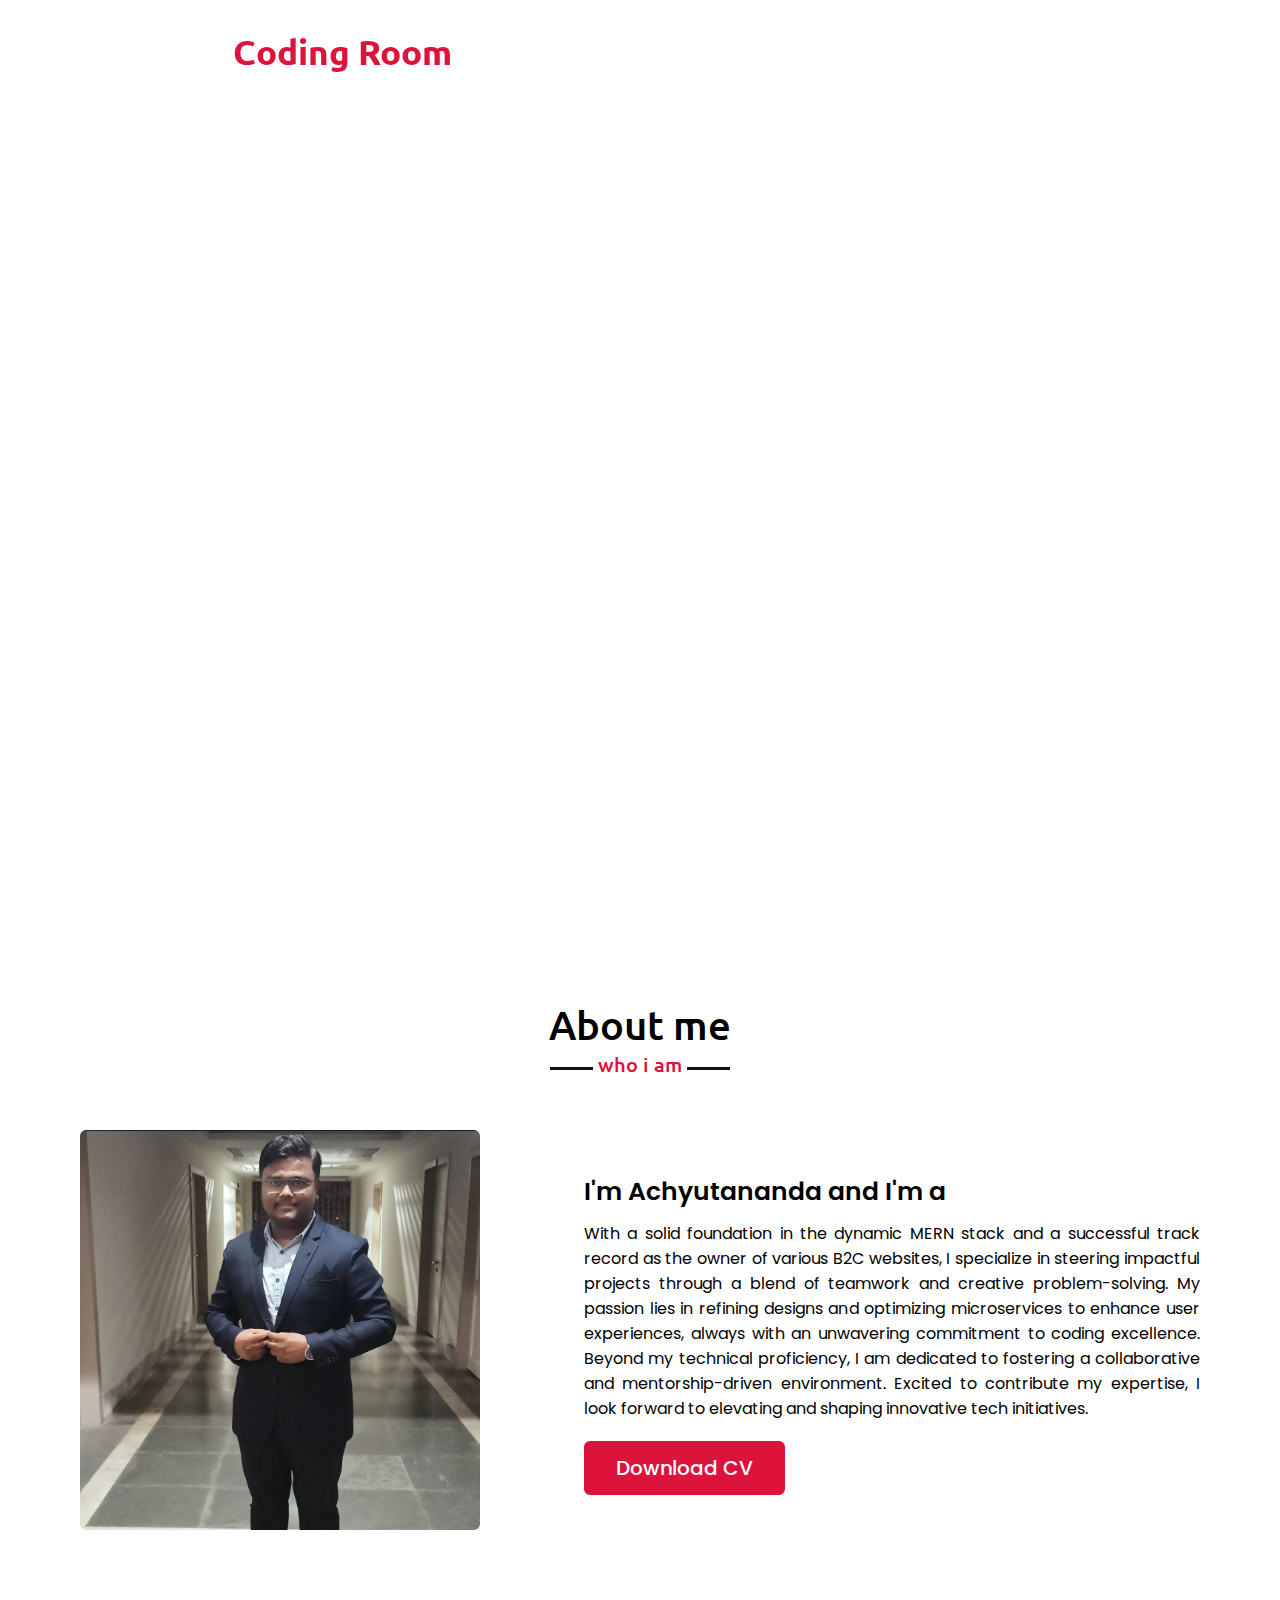
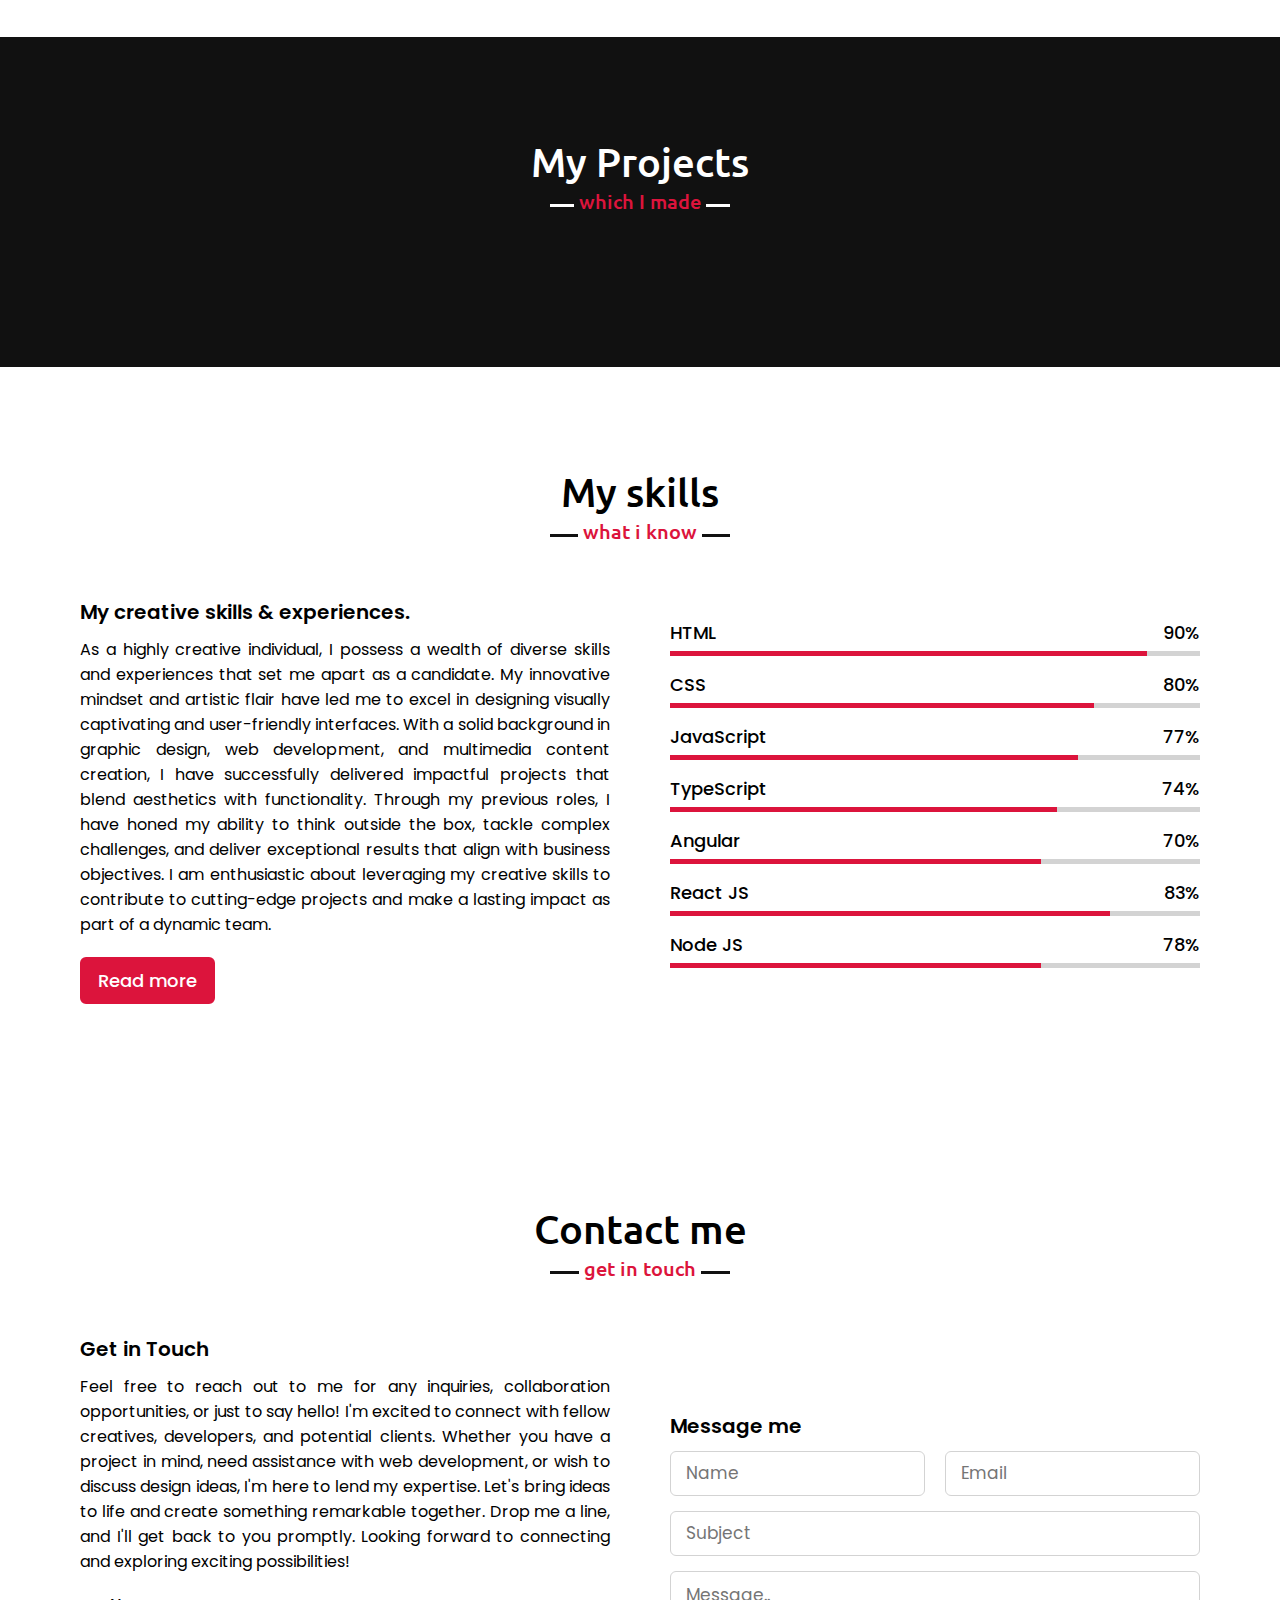
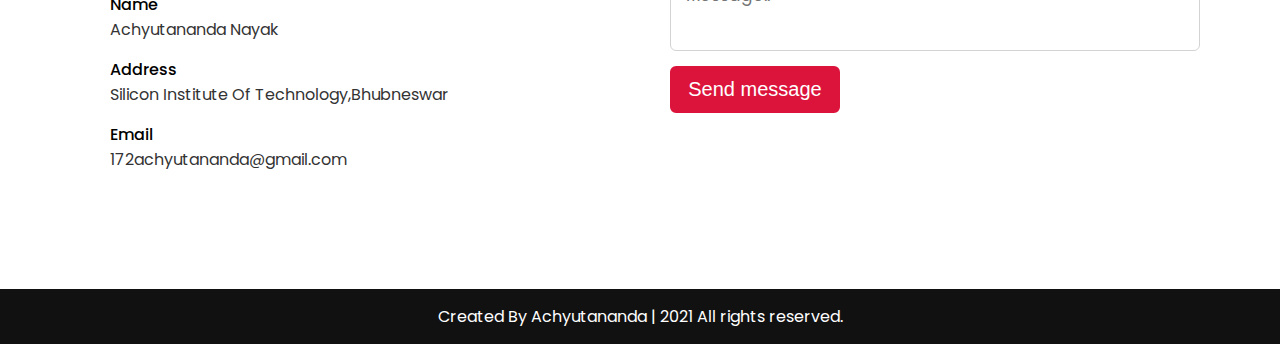
==== commit 4a76dcd9: "Skill changes" ====
--- a/index.html
+++ b/index.html
@@ -60,13 +60,14 @@
                 </div>
                 <div class="column right">
                     <div class="text">I'm Achyutananda and I'm a <span class="typing-2"></span></div>
-                    <p>Experienced MERN Stack developer with six months of impactful internship and one year
-                        of full-time expertise in building robust web applications. Proficient in MongoDB, Express.js,
-                        React, and Node.js, with hands-on experience in all stages of the development lifecycle.
-                        Successfully led major feature development, collaborated with cross-functional teams, and
-                        integrated diverse technologies. Strong problem-solving and communication skills with a
-                        passion for creating innovative solutions. Ready to contribute expertise and drive continuous
-                        improvement in cutting-edge web development projects.</p>
+                    <p>
+                        With a solid foundation in the dynamic MERN stack and a successful track record as the owner of
+                        various B2C websites, I specialize in steering impactful projects through a blend of teamwork
+                        and creative problem-solving. My passion lies in refining designs and optimizing microservices
+                        to enhance user experiences, always with an unwavering commitment to coding excellence. Beyond
+                        my technical proficiency, I am dedicated to fostering a collaborative and mentorship-driven
+                        environment. Excited to contribute my expertise, I look forward to elevating and shaping
+                        innovative tech initiatives.</p>
                     <a href="cv/AchyutanandaNayakResume.pdf">Download CV</a>
                 </div>
             </div>
@@ -133,14 +134,15 @@
                 </div>
                 <div class="card">
                     <a href="https://github.com/172Achyut/PostApp_Using_Angular">
-                    <div class="box">
-                        <img src="images/profile-3.jpeg" alt="">
-                        <div class="text" style="color: white;">Modify ToDo List Using AngularJS</div>
-                        <p style="color: white;">Revamp your ToDo List with the power of AngularJS! Enhance user experience and boost
-                            productivity as you modify and optimize the existing ToDo List application. Leverage the
-                            capabilities of AngularJS to create dynamic, interactive, and responsive task management
-                            with ease. Let's take your ToDo List to the next level!</p>
-                    </div>
+                        <div class="box">
+                            <img src="images/profile-3.jpeg" alt="">
+                            <div class="text" style="color: white;">Modify ToDo List Using AngularJS</div>
+                            <p style="color: white;">Revamp your ToDo List with the power of AngularJS! Enhance user
+                                experience and boost
+                                productivity as you modify and optimize the existing ToDo List application. Leverage the
+                                capabilities of AngularJS to create dynamic, interactive, and responsive task management
+                                with ease. Let's take your ToDo List to the next level!</p>
+                        </div>
                     </a>
                 </div>
                 <div class="card">
@@ -233,28 +235,28 @@
                     <div class="bars">
                         <div class="info">
                             <span>HTML</span>
+                            <span>90%</span>
+                        </div>
+                        <div class="line html"></div>
+                    </div>
+                    <div class="bars">
+                        <div class="info">
+                            <span>CSS</span>
                             <span>80%</span>
                         </div>
-                        <div class="line html"></div>
-                    </div>
-                    <div class="bars">
-                        <div class="info">
-                            <span>CSS</span>
-                            <span>70%</span>
-                        </div>
                         <div class="line css"></div>
                     </div>
                     <div class="bars">
                         <div class="info">
                             <span>JavaScript</span>
-                            <span>66%</span>
+                            <span>77%</span>
                         </div>
                         <div class="line js"></div>
                     </div>
                     <div class="bars">
                         <div class="info">
                             <span>TypeScript</span>
-                            <span>60%</span>
+                            <span>74%</span>
                         </div>
                         <div class="line ts"></div>
                     </div>
@@ -263,21 +265,21 @@
                             <span>Angular</span>
                             <span>70%</span>
                         </div>
-                        <div class="line php"></div>
+                        <div class="line angular"></div>
                     </div>
                     <div class="bars">
                         <div class="info">
                             <span>React JS</span>
-                            <span>50%</span>
-                        </div>
-                        <div class="line mysql"></div>
-                    </div>
-                    <div class="bars">
-                        <div class="info">
-                            <span>Jasmine JS</span>
-                            <span>70%</span>
-                        </div>
-                        <div class="line jasmine"></div>
+                            <span>83%</span>
+                        </div>
+                        <div class="line react"></div>
+                    </div>
+                    <div class="bars">
+                        <div class="info">
+                            <span>Node JS</span>
+                            <span>78%</span>
+                        </div>
+                        <div class="line nodejs"></div>
                     </div>
                 </div>
             </div>
--- a/style.css
+++ b/style.css
@@ -359,24 +359,24 @@
     background: crimson;
 }
 .skills-content .right .html::before{
+    width: 90%;
+}
+.skills-content .right .css::before{
     width: 80%;
 }
-.skills-content .right .css::before{
+.skills-content .right .js::before{
+    width: 77%;
+}
+.skills-content .right .ts::before{
+    width: 73%;
+}
+.skills-content .right .angular::before{
     width: 70%;
 }
-.skills-content .right .js::before{
-    width: 66%;
-}
-.skills-content .right .ts::before{
-    width: 60%;
-}
-.skills-content .right .php::before{
-    width: 70%;
-}
-.skills-content .right .mysql::before{
-    width: 50%;
-}
-.skills-content .right .jasmine::before{
+.skills-content .right .react::before{
+    width: 83%;
+}
+.skills-content .right .nodejs::before{
     width: 70%;
 }
 
